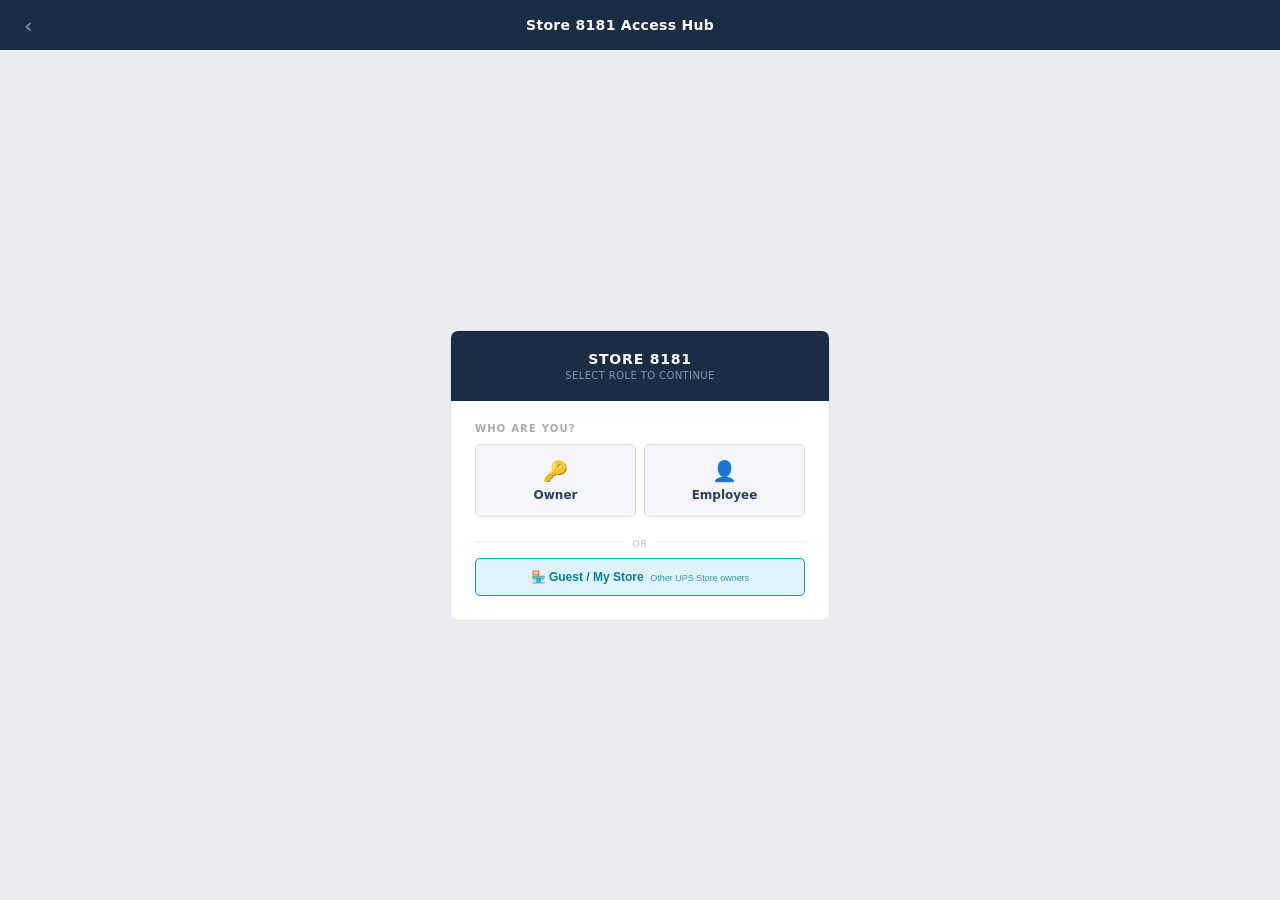
==== credentials.html @ 5b6a61f4 "Add no-cache headers + top-level Add Account button visible on load No-cache meta tags force iPhone " ====
﻿<!DOCTYPE html>
<html lang="en">
<head>
<meta charset="UTF-8">
<meta http-equiv="Cache-Control" content="no-cache, no-store, must-revalidate">
<meta http-equiv="Pragma" content="no-cache">
<meta name="theme-color" content="#1b2d45">
<meta name="viewport" content="width=device-width, initial-scale=1.0, maximum-scale=1.0, user-scalable=no">
<title>Store 8181 Access Hub</title>
<script>
var QRCode;!function(){function a(a){this.mode=c.MODE_8BIT_BYTE,this.data=a,this.parsedData=[];for(var b=[],d=0,e=this.data.length;e>d;d++){var f=this.data.charCodeAt(d);f>65536?(b[0]=240|(1835008&f)>>>18,b[1]=128|(258048&f)>>>12,b[2]=128|(4032&f)>>>6,b[3]=128|63&f):f>2048?(b[0]=224|(61440&f)>>>12,b[1]=128|(4032&f)>>>6,b[2]=128|63&f):f>128?(b[0]=192|(1984&f)>>>6,b[1]=128|63&f):b[0]=f,this.parsedData=this.parsedData.concat(b)}this.parsedData.length!=this.data.length&&(this.parsedData.unshift(191),this.parsedData.unshift(187),this.parsedData.unshift(239))}function b(a,b){this.typeNumber=a,this.errorCorrectLevel=b,this.modules=null,this.moduleCount=0,this.dataCache=null,this.dataList=[]}function i(a,b){if(void 0==a.length)throw new Error(a.length+"/"+b);for(var c=0;c<a.length&&0==a[c];)c++;this.num=new Array(a.length-c+b);for(var d=0;d<a.length-c;d++)this.num[d]=a[d+c]}function j(a,b){this.totalCount=a,this.dataCount=b}function k(){this.buffer=[],this.length=0}function m(){return"undefined"!=typeof CanvasRenderingContext2D}function n(){var a=!1,b=navigator.userAgent;return/android/i.test(b)&&(a=!0,aMat=b.toString().match(/android ([0-9]\.[0-9])/i),aMat&&aMat[1]&&(a=parseFloat(aMat[1]))),a}function r(a,b){for(var c=1,e=s(a),f=0,g=l.length;g>=f;f++){var h=0;switch(b){case d.L:h=l[f][0];break;case d.M:h=l[f][1];break;case d.Q:h=l[f][2];break;case d.H:h=l[f][3]}if(h>=e)break;c++}if(c>l.length)throw new Error("Too long data");return c}function s(a){var b=encodeURI(a).toString().replace(/\%[0-9a-fA-F]{2}/g,"a");return b.length+(b.length!=a?3:0)}a.prototype={getLength:function(){return this.parsedData.length},write:function(a){for(var b=0,c=this.parsedData.length;c>b;b++)a.put(this.parsedData[b],8)}},b.prototype={addData:function(b){var c=new a(b);this.dataList.push(c),this.dataCache=null},isDark:function(a,b){if(0>a||this.moduleCount<=a||0>b||this.moduleCount<=b)throw new Error(a+","+b);return this.modules[a][b]},getModuleCount:function(){return this.moduleCount},make:function(){this.makeImpl(!1,this.getBestMaskPattern())},makeImpl:function(a,c){this.moduleCount=4*this.typeNumber+17,this.modules=new Array(this.moduleCount);for(var d=0;d<this.moduleCount;d++){this.modules[d]=new Array(this.moduleCount);for(var e=0;e<this.moduleCount;e++)this.modules[d][e]=null}this.setupPositionProbePattern(0,0),this.setupPositionProbePattern(this.moduleCount-7,0),this.setupPositionProbePattern(0,this.moduleCount-7),this.setupPositionAdjustPattern(),this.setupTimingPattern(),this.setupTypeInfo(a,c),this.typeNumber>=7&&this.setupTypeNumber(a),null==this.dataCache&&(this.dataCache=b.createData(this.typeNumber,this.errorCorrectLevel,this.dataList)),this.mapData(this.dataCache,c)},setupPositionProbePattern:function(a,b){for(var c=-1;7>=c;c++)if(!(-1>=a+c||this.moduleCount<=a+c))for(var d=-1;7>=d;d++)-1>=b+d||this.moduleCount<=b+d||(this.modules[a+c][b+d]=c>=0&&6>=c&&(0==d||6==d)||d>=0&&6>=d&&(0==c||6==c)||c>=2&&4>=c&&d>=2&&4>=d?!0:!1)},getBestMaskPattern:function(){for(var a=0,b=0,c=0;8>c;c++){this.makeImpl(!0,c);var d=f.getLostPoint(this);(0==c||a>d)&&(a=d,b=c)}return b},createMovieClip:function(a,b,c){var d=a.createEmptyMovieClip(b,c),e=1;this.make();for(var f=0;f<this.modules.length;f++)for(var g=f*e,h=0;h<this.modules[f].length;h++){var i=h*e,j=this.modules[f][h];j&&(d.beginFill(0,100),d.moveTo(i,g),d.lineTo(i+e,g),d.lineTo(i+e,g+e),d.lineTo(i,g+e),d.endFill())}return d},setupTimingPattern:function(){for(var a=8;a<this.moduleCount-8;a++)null==this.modules[a][6]&&(this.modules[a][6]=0==a%2);for(var b=8;b<this.moduleCount-8;b++)null==this.modules[6][b]&&(this.modules[6][b]=0==b%2)},setupPositionAdjustPattern:function(){for(var a=f.getPatternPosition(this.typeNumber),b=0;b<a.length;b++)for(var c=0;c<a.length;c++){var d=a[b],e=a[c];if(null==this.modules[d][e])for(var g=-2;2>=g;g++)for(var h=-2;2>=h;h++)this.modules[d+g][e+h]=-2==g||2==g||-2==h||2==h||0==g&&0==h?!0:!1}},setupTypeNumber:function(a){for(var b=f.getBCHTypeNumber(this.typeNumber),c=0;18>c;c++){var d=!a&&1==(1&b>>c);this.modules[Math.floor(c/3)][c%3+this.moduleCount-8-3]=d}for(var c=0;18>c;c++){var d=!a&&1==(1&b>>c);this.modules[c%3+this.moduleCount-8-3][Math.floor(c/3)]=d}},setupTypeInfo:function(a,b){for(var c=this.errorCorrectLevel<<3|b,d=f.getBCHTypeInfo(c),e=0;15>e;e++){var g=!a&&1==(1&d>>e);6>e?this.modules[e][8]=g:8>e?this.modules[e+1][8]=g:this.modules[this.moduleCount-15+e][8]=g}for(var e=0;15>e;e++){var g=!a&&1==(1&d>>e);8>e?this.modules[8][this.moduleCount-e-1]=g:9>e?this.modules[8][15-e-1+1]=g:this.modules[8][15-e-1]=g}this.modules[this.moduleCount-8][8]=!a},mapData:function(a,b){for(var c=-1,d=this.moduleCount-1,e=7,g=0,h=this.moduleCount-1;h>0;h-=2)for(6==h&&h--;;){for(var i=0;2>i;i++)if(null==this.modules[d][h-i]){var j=!1;g<a.length&&(j=1==(1&a[g]>>>e));var k=f.getMask(b,d,h-i);k&&(j=!j),this.modules[d][h-i]=j,e--,-1==e&&(g++,e=7)}if(d+=c,0>d||this.moduleCount<=d){d-=c,c=-c;break}}}},b.PAD0=236,b.PAD1=17,b.createData=function(a,c,d){for(var e=j.getRSBlocks(a,c),g=new k,h=0;h<d.length;h++){var i=d[h];g.put(i.mode,4),g.put(i.getLength(),f.getLengthInBits(i.mode,a)),i.write(g)}for(var l=0,h=0;h<e.length;h++)l+=e[h].dataCount;if(g.getLengthInBits()>8*l)throw new Error("code length overflow. ("+g.getLengthInBits()+">"+8*l+")");for(g.getLengthInBits()+4<=8*l&&g.put(0,4);0!=g.getLengthInBits()%8;)g.putBit(!1);for(;;){if(g.getLengthInBits()>=8*l)break;if(g.put(b.PAD0,8),g.getLengthInBits()>=8*l)break;g.put(b.PAD1,8)}return b.createBytes(g,e)},b.createBytes=function(a,b){for(var c=0,d=0,e=0,g=new Array(b.length),h=new Array(b.length),j=0;j<b.length;j++){var k=b[j].dataCount,l=b[j].totalCount-k;d=Math.max(d,k),e=Math.max(e,l),g[j]=new Array(k);for(var m=0;m<g[j].length;m++)g[j][m]=255&a.buffer[m+c];c+=k;var n=f.getErrorCorrectPolynomial(l),o=new i(g[j],n.getLength()-1),p=o.mod(n);h[j]=new Array(n.getLength()-1);for(var m=0;m<h[j].length;m++){var q=m+p.getLength()-h[j].length;h[j][m]=q>=0?p.get(q):0}}for(var r=0,m=0;m<b.length;m++)r+=b[m].totalCount;for(var s=new Array(r),t=0,m=0;d>m;m++)for(var j=0;j<b.length;j++)m<g[j].length&&(s[t++]=g[j][m]);for(var m=0;e>m;m++)for(var j=0;j<b.length;j++)m<h[j].length&&(s[t++]=h[j][m]);return s};for(var c={MODE_NUMBER:1,MODE_ALPHA_NUM:2,MODE_8BIT_BYTE:4,MODE_KANJI:8},d={L:1,M:0,Q:3,H:2},e={PATTERN000:0,PATTERN001:1,PATTERN010:2,PATTERN011:3,PATTERN100:4,PATTERN101:5,PATTERN110:6,PATTERN111:7},f={PATTERN_POSITION_TABLE:[[],[6,18],[6,22],[6,26],[6,30],[6,34],[6,22,38],[6,24,42],[6,26,46],[6,28,50],[6,30,54],[6,32,58],[6,34,62],[6,26,46,66],[6,26,48,70],[6,26,50,74],[6,30,54,78],[6,30,56,82],[6,30,58,86],[6,34,62,90],[6,28,50,72,94],[6,26,50,74,98],[6,30,54,78,102],[6,28,54,80,106],[6,32,58,84,110],[6,30,58,86,114],[6,34,62,90,118],[6,26,50,74,98,122],[6,30,54,78,102,126],[6,26,52,78,104,130],[6,30,56,82,108,134],[6,34,60,86,112,138],[6,30,58,86,114,142],[6,34,62,90,118,146],[6,30,54,78,102,126,150],[6,24,50,76,102,128,154],[6,28,54,80,106,132,158],[6,32,58,84,110,136,162],[6,26,54,82,110,138,166],[6,30,58,86,114,142,170]],G15:1335,G18:7973,G15_MASK:21522,getBCHTypeInfo:function(a){for(var b=a<<10;f.getBCHDigit(b)-f.getBCHDigit(f.G15)>=0;)b^=f.G15<<f.getBCHDigit(b)-f.getBCHDigit(f.G15);return(a<<10|b)^f.G15_MASK},getBCHTypeNumber:function(a){for(var b=a<<12;f.getBCHDigit(b)-f.getBCHDigit(f.G18)>=0;)b^=f.G18<<f.getBCHDigit(b)-f.getBCHDigit(f.G18);return a<<12|b},getBCHDigit:function(a){for(var b=0;0!=a;)b++,a>>>=1;return b},getPatternPosition:function(a){return f.PATTERN_POSITION_TABLE[a-1]},getMask:function(a,b,c){switch(a){case e.PATTERN000:return 0==(b+c)%2;case e.PATTERN001:return 0==b%2;case e.PATTERN010:return 0==c%3;case e.PATTERN011:return 0==(b+c)%3;case e.PATTERN100:return 0==(Math.floor(b/2)+Math.floor(c/3))%2;case e.PATTERN101:return 0==b*c%2+b*c%3;case e.PATTERN110:return 0==(b*c%2+b*c%3)%2;case e.PATTERN111:return 0==(b*c%3+(b+c)%2)%2;default:throw new Error("bad maskPattern:"+a)}},getErrorCorrectPolynomial:function(a){for(var b=new i([1],0),c=0;a>c;c++)b=b.multiply(new i([1,g.gexp(c)],0));return b},getLengthInBits:function(a,b){if(b>=1&&10>b)switch(a){case c.MODE_NUMBER:return 10;case c.MODE_ALPHA_NUM:return 9;case c.MODE_8BIT_BYTE:return 8;case c.MODE_KANJI:return 8;default:throw new Error("mode:"+a)}else if(27>b)switch(a){case c.MODE_NUMBER:return 12;case c.MODE_ALPHA_NUM:return 11;case c.MODE_8BIT_BYTE:return 16;case c.MODE_KANJI:return 10;default:throw new Error("mode:"+a)}else{if(!(41>b))throw new Error("type:"+b);switch(a){case c.MODE_NUMBER:return 14;case c.MODE_ALPHA_NUM:return 13;case c.MODE_8BIT_BYTE:return 16;case c.MODE_KANJI:return 12;default:throw new Error("mode:"+a)}}},getLostPoint:function(a){for(var b=a.getModuleCount(),c=0,d=0;b>d;d++)for(var e=0;b>e;e++){for(var f=0,g=a.isDark(d,e),h=-1;1>=h;h++)if(!(0>d+h||d+h>=b))for(var i=-1;1>=i;i++)0>e+i||e+i>=b||(0!=h||0!=i)&&g==a.isDark(d+h,e+i)&&f++;f>5&&(c+=3+f-5)}for(var d=0;b-1>d;d++)for(var e=0;b-1>e;e++){var j=0;a.isDark(d,e)&&j++,a.isDark(d+1,e)&&j++,a.isDark(d,e+1)&&j++,a.isDark(d+1,e+1)&&j++,(0==j||4==j)&&(c+=3)}for(var d=0;b>d;d++)for(var e=0;b-6>e;e++)a.isDark(d,e)&&!a.isDark(d,e+1)&&a.isDark(d,e+2)&&a.isDark(d,e+3)&&a.isDark(d,e+4)&&!a.isDark(d,e+5)&&a.isDark(d,e+6)&&(c+=40);for(var e=0;b>e;e++)for(var d=0;b-6>d;d++)a.isDark(d,e)&&!a.isDark(d+1,e)&&a.isDark(d+2,e)&&a.isDark(d+3,e)&&a.isDark(d+4,e)&&!a.isDark(d+5,e)&&a.isDark(d+6,e)&&(c+=40);for(var k=0,e=0;b>e;e++)for(var d=0;b>d;d++)a.isDark(d,e)&&k++;var l=Math.abs(100*k/b/b-50)/5;return c+=10*l}},g={glog:function(a){if(1>a)throw new Error("glog("+a+")");return g.LOG_TABLE[a]},gexp:function(a){for(;0>a;)a+=255;for(;a>=256;)a-=255;return g.EXP_TABLE[a]},EXP_TABLE:new Array(256),LOG_TABLE:new Array(256)},h=0;8>h;h++)g.EXP_TABLE[h]=1<<h;for(var h=8;256>h;h++)g.EXP_TABLE[h]=g.EXP_TABLE[h-4]^g.EXP_TABLE[h-5]^g.EXP_TABLE[h-6]^g.EXP_TABLE[h-8];for(var h=0;255>h;h++)g.LOG_TABLE[g.EXP_TABLE[h]]=h;i.prototype={get:function(a){return this.num[a]},getLength:function(){return this.num.length},multiply:function(a){for(var b=new Array(this.getLength()+a.getLength()-1),c=0;c<this.getLength();c++)for(var d=0;d<a.getLength();d++)b[c+d]^=g.gexp(g.glog(this.get(c))+g.glog(a.get(d)));return new i(b,0)},mod:function(a){if(this.getLength()-a.getLength()<0)return this;for(var b=g.glog(this.get(0))-g.glog(a.get(0)),c=new Array(this.getLength()),d=0;d<this.getLength();d++)c[d]=this.get(d);for(var d=0;d<a.getLength();d++)c[d]^=g.gexp(g.glog(a.get(d))+b);return new i(c,0).mod(a)}},j.RS_BLOCK_TABLE=[[1,26,19],[1,26,16],[1,26,13],[1,26,9],[1,44,34],[1,44,28],[1,44,22],[1,44,16],[1,70,55],[1,70,44],[2,35,17],[2,35,13],[1,100,80],[2,50,32],[2,50,24],[4,25,9],[1,134,108],[2,67,43],[2,33,15,2,34,16],[2,33,11,2,34,12],[2,86,68],[4,43,27],[4,43,19],[4,43,15],[2,98,78],[4,49,31],[2,32,14,4,33,15],[4,39,13,1,40,14],[2,121,97],[2,60,38,2,61,39],[4,40,18,2,41,19],[4,40,14,2,41,15],[2,146,116],[3,58,36,2,59,37],[4,36,16,4,37,17],[4,36,12,4,37,13],[2,86,68,2,87,69],[4,69,43,1,70,44],[6,43,19,2,44,20],[6,43,15,2,44,16],[4,101,81],[1,80,50,4,81,51],[4,50,22,4,51,23],[3,36,12,8,37,13],[2,116,92,2,117,93],[6,58,36,2,59,37],[4,46,20,6,47,21],[7,42,14,4,43,15],[4,133,107],[8,59,37,1,60,38],[8,44,20,4,45,21],[12,33,11,4,34,12],[3,145,115,1,146,116],[4,64,40,5,65,41],[11,36,16,5,37,17],[11,36,12,5,37,13],[5,109,87,1,110,88],[5,65,41,5,66,42],[5,54,24,7,55,25],[11,36,12],[5,122,98,1,123,99],[7,73,45,3,74,46],[15,43,19,2,44,20],[3,45,15,13,46,16],[1,135,107,5,136,108],[10,74,46,1,75,47],[1,50,22,15,51,23],[2,42,14,17,43,15],[5,150,120,1,151,121],[9,69,43,4,70,44],[17,50,22,1,51,23],[2,42,14,19,43,15],[3,141,113,4,142,114],[3,70,44,11,71,45],[17,47,21,4,48,22],[9,39,13,16,40,14],[3,135,107,5,136,108],[3,67,41,13,68,42],[15,54,24,5,55,25],[15,43,15,10,44,16],[4,144,116,4,145,117],[17,68,42],[17,50,22,6,51,23],[19,46,16,6,47,17],[2,139,111,7,140,112],[17,74,46],[7,54,24,16,55,25],[34,37,13],[4,151,121,5,152,122],[4,75,47,14,76,48],[11,54,24,14,55,25],[16,45,15,14,46,16],[6,147,117,4,148,118],[6,73,45,14,74,46],[11,54,24,16,55,25],[30,46,16,2,47,17],[8,132,106,4,133,107],[8,75,47,13,76,48],[7,54,24,22,55,25],[22,45,15,13,46,16],[10,142,114,2,143,115],[19,74,46,4,75,47],[28,50,22,6,51,23],[33,46,16,4,47,17],[8,152,122,4,153,123],[22,73,45,3,74,46],[8,53,23,26,54,24],[12,45,15,28,46,16],[3,147,117,10,148,118],[3,73,45,23,74,46],[4,54,24,31,55,25],[11,45,15,31,46,16],[7,146,116,7,147,117],[21,73,45,7,74,46],[1,53,23,37,54,24],[19,45,15,26,46,16],[5,145,115,10,146,116],[19,75,47,10,76,48],[15,54,24,25,55,25],[23,45,15,25,46,16],[13,145,115,3,146,116],[2,74,46,29,75,47],[42,54,24,1,55,25],[23,45,15,28,46,16],[17,145,115],[10,74,46,23,75,47],[10,54,24,35,55,25],[19,45,15,35,46,16],[17,145,115,1,146,116],[14,74,46,21,75,47],[29,54,24,19,55,25],[11,45,15,46,46,16],[13,145,115,6,146,116],[14,74,46,23,75,47],[44,54,24,7,55,25],[59,46,16,1,47,17],[12,151,121,7,152,122],[12,75,47,26,76,48],[39,54,24,14,55,25],[22,45,15,41,46,16],[6,151,121,14,152,122],[6,75,47,34,76,48],[46,54,24,10,55,25],[2,45,15,64,46,16],[17,152,122,4,153,123],[29,74,46,14,75,47],[49,54,24,10,55,25],[24,45,15,46,46,16],[4,152,122,18,153,123],[13,74,46,32,75,47],[48,54,24,14,55,25],[42,45,15,32,46,16],[20,147,117,4,148,118],[40,75,47,7,76,48],[43,54,24,22,55,25],[10,45,15,67,46,16],[19,148,118,6,149,119],[18,75,47,31,76,48],[34,54,24,34,55,25],[20,45,15,61,46,16]],j.getRSBlocks=function(a,b){var c=j.getRsBlockTable(a,b);if(void 0==c)throw new Error("bad rs block @ typeNumber:"+a+"/errorCorrectLevel:"+b);for(var d=c.length/3,e=[],f=0;d>f;f++)for(var g=c[3*f+0],h=c[3*f+1],i=c[3*f+2],k=0;g>k;k++)e.push(new j(h,i));return e},j.getRsBlockTable=function(a,b){switch(b){case d.L:return j.RS_BLOCK_TABLE[4*(a-1)+0];case d.M:return j.RS_BLOCK_TABLE[4*(a-1)+1];case d.Q:return j.RS_BLOCK_TABLE[4*(a-1)+2];case d.H:return j.RS_BLOCK_TABLE[4*(a-1)+3];default:return void 0}},k.prototype={get:function(a){var b=Math.floor(a/8);return 1==(1&this.buffer[b]>>>7-a%8)},put:function(a,b){for(var c=0;b>c;c++)this.putBit(1==(1&a>>>b-c-1))},getLengthInBits:function(){return this.length},putBit:function(a){var b=Math.floor(this.length/8);this.buffer.length<=b&&this.buffer.push(0),a&&(this.buffer[b]|=128>>>this.length%8),this.length++}};var l=[[17,14,11,7],[32,26,20,14],[53,42,32,24],[78,62,46,34],[106,84,60,44],[134,106,74,58],[154,122,86,64],[192,152,108,84],[230,180,130,98],[271,213,151,119],[321,251,177,137],[367,287,203,155],[425,331,241,177],[458,362,258,194],[520,412,292,220],[586,450,322,250],[644,504,364,280],[718,560,394,310],[792,624,442,338],[858,666,482,382],[929,711,509,403],[1003,779,565,439],[1091,857,611,461],[1171,911,661,511],[1273,997,715,535],[1367,1059,751,593],[1465,1125,805,625],[1528,1190,868,658],[1628,1264,908,698],[1732,1370,982,742],[1840,1452,1030,790],[1952,1538,1112,842],[2068,1628,1168,898],[2188,1722,1228,958],[2303,1809,1283,983],[2431,1911,1351,1051],[2563,1989,1423,1093],[2699,2099,1499,1139],[2809,2213,1579,1219],[2953,2331,1663,1273]],o=function(){var a=function(a,b){this._el=a,this._htOption=b};return a.prototype.draw=function(a){function g(a,b){var c=document.createElementNS("http://www.w3.org/2000/svg",a);for(var d in b)b.hasOwnProperty(d)&&c.setAttribute(d,b[d]);return c}var b=this._htOption,c=this._el,d=a.getModuleCount();Math.floor(b.width/d),Math.floor(b.height/d),this.clear();var h=g("svg",{viewBox:"0 0 "+String(d)+" "+String(d),width:"100%",height:"100%",fill:b.colorLight});h.setAttributeNS("http://www.w3.org/2000/xmlns/","xmlns:xlink","http://www.w3.org/1999/xlink"),c.appendChild(h),h.appendChild(g("rect",{fill:b.colorDark,width:"1",height:"1",id:"template"}));for(var i=0;d>i;i++)for(var j=0;d>j;j++)if(a.isDark(i,j)){var k=g("use",{x:String(i),y:String(j)});k.setAttributeNS("http://www.w3.org/1999/xlink","href","#template"),h.appendChild(k)}},a.prototype.clear=function(){for(;this._el.hasChildNodes();)this._el.removeChild(this._el.lastChild)},a}(),p="svg"===document.documentElement.tagName.toLowerCase(),q=p?o:m()?function(){function a(){this._elImage.src=this._elCanvas.toDataURL("image/png"),this._elImage.style.display="block",this._elCanvas.style.display="none"}function d(a,b){var c=this;if(c._fFail=b,c._fSuccess=a,null===c._bSupportDataURI){var d=document.createElement("img"),e=function(){c._bSupportDataURI=!1,c._fFail&&_fFail.call(c)},f=function(){c._bSupportDataURI=!0,c._fSuccess&&c._fSuccess.call(c)};return d.onabort=e,d.onerror=e,d.onload=f,d.src="[data-uri]",void 0}c._bSupportDataURI===!0&&c._fSuccess?c._fSuccess.call(c):c._bSupportDataURI===!1&&c._fFail&&c._fFail.call(c)}if(this._android&&this._android<=2.1){var b=1/window.devicePixelRatio,c=CanvasRenderingContext2D.prototype.drawImage;CanvasRenderingContext2D.prototype.drawImage=function(a,d,e,f,g,h,i,j){if("nodeName"in a&&/img/i.test(a.nodeName))for(var l=arguments.length-1;l>=1;l--)arguments[l]=arguments[l]*b;else"undefined"==typeof j&&(arguments[1]*=b,arguments[2]*=b,arguments[3]*=b,arguments[4]*=b);c.apply(this,arguments)}}var e=function(a,b){this._bIsPainted=!1,this._android=n(),this._htOption=b,this._elCanvas=document.createElement("canvas"),this._elCanvas.width=b.width,this._elCanvas.height=b.height,a.appendChild(this._elCanvas),this._el=a,this._oContext=this._elCanvas.getContext("2d"),this._bIsPainted=!1,this._elImage=document.createElement("img"),this._elImage.style.display="none",this._el.appendChild(this._elImage),this._bSupportDataURI=null};return e.prototype.draw=function(a){var b=this._elImage,c=this._oContext,d=this._htOption,e=a.getModuleCount(),f=d.width/e,g=d.height/e,h=Math.round(f),i=Math.round(g);b.style.display="none",this.clear();for(var j=0;e>j;j++)for(var k=0;e>k;k++){var l=a.isDark(j,k),m=k*f,n=j*g;c.strokeStyle=l?d.colorDark:d.colorLight,c.lineWidth=1,c.fillStyle=l?d.colorDark:d.colorLight,c.fillRect(m,n,f,g),c.strokeRect(Math.floor(m)+.5,Math.floor(n)+.5,h,i),c.strokeRect(Math.ceil(m)-.5,Math.ceil(n)-.5,h,i)}this._bIsPainted=!0},e.prototype.makeImage=function(){this._bIsPainted&&d.call(this,a)},e.prototype.isPainted=function(){return this._bIsPainted},e.prototype.clear=function(){this._oContext.clearRect(0,0,this._elCanvas.width,this._elCanvas.height),this._bIsPainted=!1},e.prototype.round=function(a){return a?Math.floor(1e3*a)/1e3:a},e}():function(){var a=function(a,b){this._el=a,this._htOption=b};return a.prototype.draw=function(a){for(var b=this._htOption,c=this._el,d=a.getModuleCount(),e=Math.floor(b.width/d),f=Math.floor(b.height/d),g=['<table style="border:0;border-collapse:collapse;">'],h=0;d>h;h++){g.push("<tr>");for(var i=0;d>i;i++)g.push('<td style="border:0;border-collapse:collapse;padding:0;margin:0;width:'+e+"px;height:"+f+"px;background-color:"+(a.isDark(h,i)?b.colorDark:b.colorLight)+';"></td>');g.push("</tr>")}g.push("</table>"),c.innerHTML=g.join("");var j=c.childNodes[0],k=(b.width-j.offsetWidth)/2,l=(b.height-j.offsetHeight)/2;k>0&&l>0&&(j.style.margin=l+"px "+k+"px")},a.prototype.clear=function(){this._el.innerHTML=""},a}();QRCode=function(a,b){if(this._htOption={width:256,height:256,typeNumber:4,colorDark:"#000000",colorLight:"#ffffff",correctLevel:d.H},"string"==typeof b&&(b={text:b}),b)for(var c in b)this._htOption[c]=b[c];"string"==typeof a&&(a=document.getElementById(a)),this._android=n(),this._el=a,this._oQRCode=null,this._oDrawing=new q(this._el,this._htOption),this._htOption.text&&this.makeCode(this._htOption.text)},QRCode.prototype.makeCode=function(a){this._oQRCode=new b(r(a,this._htOption.correctLevel),this._htOption.correctLevel),this._oQRCode.addData(a),this._oQRCode.make(),this._el.title=a,this._oDrawing.draw(this._oQRCode),this.makeImage()},QRCode.prototype.makeImage=function(){"function"==typeof this._oDrawing.makeImage&&(!this._android||this._android>=3)&&this._oDrawing.makeImage()},QRCode.prototype.clear=function(){this._oDrawing.clear()},QRCode.CorrectLevel=d}();</script>
<style>
* { box-sizing: border-box; margin: 0; padding: 0; }
body { font-family: 'Segoe UI', system-ui, sans-serif; background: #eaecef; color: #111; font-size: 13px; min-height: 100vh; }
header { background: #1b2d45; color: #fff; padding: 0 24px; height: 50px; display: flex; align-items: center; justify-content: space-between; position: sticky; top: 0; z-index: 50; }
header h1 { font-size: 14px; font-weight: 600; letter-spacing: .3px; }
.hdr-right { display: flex; align-items: center; gap: 10px; }
#sync-st { font-size: 10px; color: #7a9ab8; }
#flash { font-size: 11px; color: #5cb85c; opacity: 0; transition: opacity .4s; }
#flash.on { opacity: 1; }
.hdr-btn { background: rgba(255,255,255,.1); border: 1px solid rgba(255,255,255,.2); color: #fff; font-size: 11px; padding: 5px 12px; border-radius: 4px; cursor: pointer; display: none; }
.hdr-btn:hover { background: rgba(255,255,255,.2); }
#login-screen { display: flex; align-items: center; justify-content: center; min-height: calc(100vh - 50px); padding: 24px 16px; }
.lc { background: #fff; border: 1px solid #dde0e5; border-radius: 8px; width: 100%; max-width: 380px; overflow: hidden; }
.lc-head { background: #1b2d45; color: #fff; padding: 20px 24px; text-align: center; }
.lc-head .store { font-size: 14px; font-weight: 700; letter-spacing: .8px; }
.lc-head .sub { font-size: 10px; color: #7a9ab8; margin-top: 3px; text-transform: uppercase; letter-spacing: .4px; }
.lc-body { padding: 22px 24px 24px; }
.step-lbl { font-size: 10px; font-weight: 700; text-transform: uppercase; letter-spacing: 1.2px; color: #aaa; margin-bottom: 10px; }
.role-grid { display: grid; grid-template-columns: 1fr 1fr; gap: 8px; margin-bottom: 18px; }
.role-btn { background: #f4f6f9; border: 1.5px solid #dde0e5; border-radius: 5px; padding: 14px 10px; cursor: pointer; text-align: center; font-size: 12px; font-weight: 700; color: #2a4060; transition: all .15s; }
.role-btn .ri { font-size: 20px; display: block; margin-bottom: 5px; }
.role-btn:hover, .role-btn.sel { border-color: #1b2d45; background: #1b2d45; color: #fff; }
#pin-wrap { display: none; }
#pin-wrap.show { display: block; }
.pin-dots { display: flex; justify-content: center; gap: 12px; margin: 14px 0 16px; }
.pin-dot { width: 14px; height: 14px; border-radius: 50%; border: 2px solid #c0c8d4; background: transparent; transition: all .1s; }
.pin-dot.on { background: #1b2d45; border-color: #1b2d45; }
.keypad { display: grid; grid-template-columns: repeat(3,1fr); gap: 7px; }
.key { background: #f4f6f9; border: 1px solid #dde0e5; border-radius: 5px; padding: 13px; text-align: center; font-size: 16px; font-weight: 500; cursor: pointer; color: #1b2d45; user-select: none; }
.key:hover { background: #e4e9f0; }
.key.del { font-size: 14px; color: #888; }
.key.blank { background: transparent; border-color: transparent; cursor: default; }
#pin-err { font-size: 11px; color: #c0392b; text-align: center; margin-top: 10px; min-height: 16px; }
#main-screen { display: none; }
.tabbar { background: #1b2d45; display: flex; padding-left: 20px; border-top: 1px solid #111e2e; }
.tab-btn { background: none; border: none; border-bottom: 2px solid transparent; color: #7a9ab8; font-size: 12px; padding: 10px 16px; cursor: pointer; }
.tab-btn.active { color: #fff; border-bottom-color: #fff; font-weight: 600; }
.tab-right { margin-left: auto; display: flex; align-items: center; padding-right: 20px; }
.role-pill { background: rgba(255,255,255,.1); color: #fff; font-size: 10px; font-weight: 600; padding: 3px 9px; border-radius: 20px; }
.wrap { max-width: 1160px; margin: 0 auto; padding: 20px 20px 48px; }
.tab-panel { display: none; }
.tab-panel.active { display: block; }
.hint { font-size: 11px; color: #888; margin-bottom: 16px; }
.creds-grid { display: grid; grid-template-columns: repeat(auto-fill,minmax(340px,1fr)); gap: 10px; }
.links-grid { display: grid; grid-template-columns: repeat(auto-fill,minmax(155px,1fr)); gap: 10px; }
.cred-card { background: #fff; border: 1px solid #dde0e5; border-radius: 5px; overflow: hidden; }
.cc-head { background: #1b2d45; color: #0498BC; padding: 10px 14px; font-size: 13px; font-weight: 700; }
.cc-sub { font-size: 9px; font-weight: 400; color: #7fc4d6; margin-top: 2px; }
.title-inp { background: transparent; border: none; outline: none; color: #0498BC; font-size: 13px; font-weight: 700; width: 100%; font-family: inherit; }
.del-btn { background: rgba(255,255,255,.1); border: 1px solid rgba(255,255,255,.2); color: #fff; width: 22px; height: 22px; border-radius: 4px; font-size: 11px; cursor: pointer; flex-shrink: 0; display: flex; align-items: center; justify-content: center; }
.del-btn:hover { background: #c0392b; border-color: #c0392b; }
.fr { display: flex; align-items: center; gap: 10px; padding: 10px 14px; border-bottom: 1px solid #f2f2f2; cursor: pointer; }
.fr:last-child { border-bottom: none; }
.fr-lbl { font-size: 10px; font-weight: 700; text-transform: uppercase; letter-spacing: 1px; color: #0498BC; width: 42px; flex-shrink: 0; }
.pass-inp { font-family: 'Courier New',monospace; font-size: 12px; font-weight: 700; color: #0498BC; flex: 1; border: none; outline: none; min-width: 0; background: #FFEE00; padding: 2px 6px; border-radius: 4px; }
.user-inp { font-family: 'Courier New',monospace; font-size: 12px; font-weight: 700; color: #0498BC; flex: 1; border: none; outline: none; min-width: 0; background: transparent; border-bottom: 1.5px dashed #b0becc; padding: 0 0 1px; }
.fr-qr { flex-shrink: 0; cursor: pointer; }
.fr-qr table, #qm-qr table { border-collapse: collapse; }
.fr-qr table td, #qm-qr table td { padding: 0; }
.add-tile { background: #fff; border: 2px dashed #dde0e5; border-radius: 5px; display: flex; align-items: center; justify-content: center; min-height: 118px; cursor: pointer; color: #bbb; font-size: 13px; font-weight: 700; transition: all .15s; }
.add-tile:hover { border-color: #0498BC; color: #0498BC; }
.form-lbl { font-size: 9px; font-weight: 700; text-transform: uppercase; letter-spacing: 1px; color: #bbb; margin: 12px 0 4px; }
.form-inp { width: 100%; font-family: 'Courier New',monospace; font-size: 12px; padding: 8px 10px; border: 1px solid #dde0e5; border-radius: 4px; outline: none; }
.btn-pri { background: #1b2d45; color: #fff; border: none; border-radius: 5px; padding: 9px 20px; font-size: 12px; font-weight: 600; cursor: pointer; }
.btn-pri:hover { background: #243d5e; }
.btn-teal { background: #0498BC; color: #fff; border: none; border-radius: 5px; padding: 9px 20px; font-size: 12px; font-weight: 600; cursor: pointer; text-decoration: none; display: inline-block; }
.btn-teal:hover { background: #0380a0; }
.btn-sec { background: transparent; color: #888; border: 1px solid #dde0e5; border-radius: 5px; padding: 9px; font-size: 12px; cursor: pointer; }
.btn-danger { background: transparent; color: #c0392b; border: 1px solid #f5c6c6; border-radius: 5px; padding: 9px 16px; font-size: 12px; cursor: pointer; }
.link-card { background: #fff; border: 1px solid #dde0e5; border-radius: 5px; padding: 13px 11px 11px; text-align: center; }
.link-card .ln { font-size: 13px; font-weight: 700; color: #0498BC; margin-bottom: 3px; }
.link-card .lu { font-size: 9px; color: #bbb; word-break: break-all; margin-bottom: 9px; line-height: 1.4; }
.settings-stack { display: flex; flex-direction: column; gap: 12px; max-width: 500px; }
.sc { background: #fff; border: 1px solid #dde0e5; border-radius: 5px; overflow: hidden; }
.sc-head { background: #1b2d45; color: #0498BC; padding: 10px 14px; font-size: 13px; font-weight: 700; }
.sc-head-sub { font-size: 9px; font-weight: 400; color: #7fc4d6; margin-top: 2px; }
.sc-body { padding: 16px; }
.pin-field { margin-bottom: 14px; }
.pin-field label { display: block; font-size: 10px; color: #888; margin-bottom: 5px; }
.pin-field input { font-family: 'Courier New',monospace; font-size: 20px; letter-spacing: 10px; width: 100%; padding: 8px 12px; border: 1px solid #dde0e5; border-radius: 4px; outline: none; }
#pin-badge { display: none; font-size: 11px; color: #5cb85c; margin-left: 8px; }
.zone-lbl { font-size: 10px; font-weight: 700; text-transform: uppercase; letter-spacing: 1px; color: #0498BC; margin: 16px 0 8px; padding-top: 14px; border-top: 1px solid #dde0e5; }
.zone-lbl:first-of-type { margin-top: 0; padding-top: 0; border-top: none; }
.notes-ta { width: 100%; font-family: 'Courier New',monospace; font-size: 11px; padding: 10px 12px; border: 1px solid #dde0e5; border-radius: 5px; outline: none; resize: vertical; line-height: 1.8; }
.btn-row { display: flex; align-items: center; gap: 10px; margin-bottom: 10px; flex-wrap: wrap; }
#copy-msg { font-size: 11px; color: #5cb85c; display: none; }
#qr-modal { display: none; position: fixed; inset: 0; background: rgba(0,0,0,.82); align-items: center; justify-content: center; z-index: 999; padding: 20px; }
#qr-modal.show { display: flex; }
.qm-card { background: #fff; border-radius: 10px; padding: 22px 22px 18px; text-align: center; max-width: 310px; width: 100%; }
.qm-label { font-size: 13px; font-weight: 700; color: #1b2d45; margin-bottom: 3px; }
.qm-text { font-size: 10px; color: #bbb; margin-bottom: 14px; font-family: 'Courier New',monospace; word-break: break-all; line-height: 1.5; }
.qm-close { background: #1b2d45; color: #fff; border: none; border-radius: 5px; padding: 9px 28px; font-size: 12px; cursor: pointer; margin-top: 16px; }
#qm-qr { display: flex; justify-content: center; }

.pass-wrap { display:flex; align-items:center; flex:1; min-width:0; background:#FFEE00; border-radius:4px; padding:0 4px 0 0; }
.pass-wrap .pass-inp { background:transparent; border-radius:4px; padding:2px 4px; flex:1; }
.eye-btn { background:none; border:none; cursor:pointer; color:#666; font-size:11px; padding:0 4px; flex-shrink:0; font-weight:600; }
.eye-btn:hover { color:#1b2d45; }
.copy-field-btn { background:none; border:1px solid #c0c8d4; border-radius:3px; cursor:pointer; color:#888; font-size:9px; padding:2px 5px; flex-shrink:0; white-space:nowrap; }
.copy-field-btn:hover { background:#f4f6f9; color:#1b2d45; border-color:#1b2d45; }
.user-lock-btn { background:rgba(0,0,0,.05); border:1px solid #dde0e5; color:#999; font-size:9px; padding:2px 6px; border-radius:3px; cursor:pointer; flex-shrink:0; white-space:nowrap; }
.user-lock-btn:hover { background:#e8f4fb; border-color:#0498BC; color:#0498BC; }
.user-lock-btn.editing { background:#fff3cd; border-color:#ffc107; color:#856404; }
.copy-field-btn.copied { color:#5cb85c; border-color:#5cb85c; }
/* ── GUEST FLOW ── */
.role-btn-guest { display:block; width:100%; background:#e0f5fb; border:1.5px solid #0498BC; border-radius:5px; padding:11px 10px; cursor:pointer; text-align:center; font-size:12px; font-weight:700; color:#0380a0; transition:all .15s; margin-top:2px; }
.role-btn-guest:hover { background:#0498BC; color:#fff; }
#guest-setup-screen { display:none; align-items:center; justify-content:center; min-height:calc(100vh - 50px); padding:24px 16px; }
#guest-setup-screen.show { display:flex; }
.gc { background:#fff; border:1px solid #dde0e5; border-radius:8px; width:100%; max-width:400px; overflow:hidden; }
.gc-head { background:#0498BC; color:#fff; padding:20px 24px; text-align:center; }
.gc-head .store { font-size:14px; font-weight:700; letter-spacing:.8px; }
.gc-head .sub { font-size:10px; color:rgba(255,255,255,.7); margin-top:3px; text-transform:uppercase; letter-spacing:.4px; }
.gc-body { padding:22px 24px 24px; }
.mode-pick { display:grid; grid-template-columns:1fr 1fr; gap:8px; margin:6px 0 8px; }
.mode-btn { padding:12px 8px; border:1.5px solid #dde0e5; border-radius:5px; background:#f4f6f9; cursor:pointer; text-align:center; font-size:11px; font-weight:700; color:#2a4060; transition:all .15s; }
.mode-btn .mi { font-size:18px; display:block; margin-bottom:3px; }
.mode-btn.sel { border-color:#0498BC; background:#e0f5fb; color:#0380a0; }
#cloud-sheet-wrap { display:none; margin-top:6px; }
#cloud-sheet-wrap.show { display:block; }
.cloud-help { font-size:10px; color:#777; line-height:1.6; background:#f4f6f9; border-radius:4px; padding:8px 10px; margin-bottom:7px; }
.cloud-help b { color:#1b2d45; }
.guest-link-box { font-family:'Courier New',monospace; font-size:10px; background:#f4f6f9; border:1px solid #dde0e5; border-radius:4px; padding:10px; word-break:break-all; line-height:1.5; margin:8px 0; max-height:80px; overflow-y:auto; }
</style>
</head>
<body>

<header><a href="index.html" style="color:#7a9ab8;font-size:22px;text-decoration:none;padding:2px 8px 2px 0;flex-shrink:0">‹</a>
  <h1>Store 8181 Access Hub</h1>
  <div class="hdr-right">
    <span id="sync-st"></span>
    <span id="flash">&#10003; Saved</span>
    <button class="hdr-btn" id="lock-btn" onclick="lockScreen()">&#128274; Lock</button>
  </div>
</header>

<div id="login-screen">
  <div class="lc">
    <div class="lc-head">
      <div class="store">STORE 8181</div>
      <div class="sub">Select role to continue</div>
    </div>
    <div class="lc-body">
      <div class="step-lbl">Who are you?</div>
      <div class="role-grid">
        <div class="role-btn" onclick="pickRole('o',this)"><span class="ri">&#128273;</span>Owner</div>
        <div class="role-btn" onclick="pickRole('e',this)"><span class="ri">&#128100;</span>Employee</div>
      </div>
      <div style="position:relative;text-align:center;margin:10px 0 8px"><div style="position:absolute;top:50%;left:0;right:0;border-top:1px solid #eee;transform:translateY(-50%)"></div><span style="position:relative;background:#fff;padding:0 8px;font-size:9px;color:#bbb;text-transform:uppercase;letter-spacing:1px">or</span></div>
      <button class="role-btn-guest" onclick="goGuest()">&#127978; Guest / My Store &nbsp;<span style="font-size:9px;font-weight:400;opacity:.8">Other UPS Store owners</span></button>
      <div id="pin-wrap">
        <div class="step-lbl">Enter PIN</div>
        <div class="pin-dots" id="pin-dots"></div>
        <div class="keypad" id="keypad"></div>
        <div id="pin-err"></div>
      </div>
    </div>
  </div>
</div>

<div id="main-screen">
  <div class="tabbar">
    <button class="tab-btn active" data-tab="creds" onclick="switchTab('creds')">Credentials</button>
    <button class="tab-btn" data-tab="portals" onclick="switchTab('portals')">Portals</button>
    <button class="tab-btn" id="settings-tab" data-tab="settings" onclick="switchTab('settings')" style="display:none">Settings</button>
    <div class="tab-right"><span class="role-pill" id="role-pill"></span></div>
  </div>
  <div class="wrap">
    <div class="tab-panel active" id="panel-creds">
      <div class="hint" id="creds-hint"></div>
      <div id="add-acct-bar" style="display:none;margin-bottom:12px;">
        <button onclick="if(!addingNew){addingNew=true;renderAccts();document.getElementById('accts-grid').lastElementChild?.scrollIntoView({behavior:'smooth'});}" style="background:#0498BC;color:#fff;border:none;border-radius:5px;padding:9px 18px;font-size:12px;font-weight:600;cursor:pointer;">+ Add Account</button>
      </div>
      <div class="creds-grid" id="accts-grid"></div>
    </div>
    <div class="tab-panel" id="panel-portals">
      <div class="links-grid" id="portals-grid"></div>
    </div>
    <div class="tab-panel" id="panel-settings">
      <div id="admin-settings"><div class="settings-stack">

        <div class="sc">
          <div class="sc-head">PIN Settings</div>
          <div class="sc-body">
            <div class="pin-field"><label>Owner PIN</label><input id="o-pin" maxlength="4" inputmode="numeric" oninput="autoSavePins()"></div>
            <div class="pin-field"><label>Employee PIN</label><input id="e-pin" maxlength="4" inputmode="numeric" oninput="autoSavePins()"></div>
            <span id="pin-badge">&#10003; Saved</span>
          </div>
        </div>

        <div class="sc">
          <div class="sc-head">
            Backup &amp; Notes
            <div class="sc-head-sub">Tap Backup Now to snapshot all credentials &bull; Copy pastes to clipboard &bull; Other Stores section never overwritten</div>
          </div>
          <div class="sc-body">
            <div class="zone-lbl" style="margin-top:0;padding-top:0;border-top:none;">2nd Store / Template Tool</div>
            <a class="btn-teal" href="https://prit946.github.io/store8181-hub/template.html" target="_blank" rel="noopener">Open Blank Template &#8599;</a>

            <div class="zone-lbl">Store 8181 Backup</div>
            <div class="btn-row">
              <button class="btn-pri" onclick="backupNow()">Backup Now</button>
              <button class="btn-sec" onclick="copyBackup()">Copy</button>
              <button class="btn-sec" onclick="copyForOtherStore()">Copy for Other Store</button>
              <span id="copy-msg">&#10003; Done</span>
            </div>
            <textarea class="notes-ta" id="notes-s8181" style="min-height:220px;" placeholder="Tap Backup Now to fill this with all current credentials."></textarea>

            <div class="zone-lbl">Other Store Backups</div>
            <textarea class="notes-ta" id="notes-other" style="min-height:140px;" placeholder="Paste backups from other stores here. Never overwritten by Backup Now."></textarea>
          </div>
        </div>

        <div class="sc">
          <div class="sc-head">Reset</div>
          <div class="sc-body">
            <div style="font-size:11px;color:#888;margin-bottom:12px;">Reset all credentials to original defaults. Custom accounts will be removed.</div>
            <button class="btn-danger" onclick="resetDefaults()">Reset to Defaults</button>
          </div>
        </div>

      </div></div>

      <div id="guest-settings" style="display:none"><div class="settings-stack">

        <div class="sc">
          <div class="sc-head">Employee Join Link</div>
          <div class="sc-body">
            <div style="font-size:11px;color:#888;margin-bottom:10px;">Share this link with employees — they tap it once, enter their PIN, and they're in.</div>
            <div class="guest-link-box" id="guest-join-link-box">–</div>
            <div style="display:flex;gap:8px;margin-top:4px;">
              <button class="btn-pri" onclick="copyGuestJoinLink()">Copy Link</button>
              <span id="gjoin-copy-msg" style="font-size:11px;color:#5cb85c;display:none;align-self:center">&#10003; Copied!</span>
            </div>
          </div>
        </div>

        <div class="sc">
          <div class="sc-head">Store Settings</div>
          <div class="sc-body">
            <div class="pin-field"><label>Store Name</label><input id="gs-name" class="form-inp" autocomplete="off" spellcheck="false" oninput="updateGuestCfgField('storeName',this.value)"></div>
            <div class="step-lbl" style="margin-top:12px">Backup Mode</div>
            <div class="mode-pick">
              <div class="mode-btn" id="gs-mode-local" onclick="switchGuestMode('local')"><span class="mi">&#128241;</span>Device Only</div>
              <div class="mode-btn" id="gs-mode-cloud" onclick="switchGuestMode('cloud')"><span class="mi">&#9729;&#65039;</span>Cloud Sync</div>
            </div>
            <div id="gs-cloud-wrap" style="display:none">
              <div id="gs-cloud-info" style="font-size:11px;color:#5cb85c;margin-top:8px;">&#10003; Cloud sync active — data syncs across all devices automatically.</div>
            </div>
          </div>
        </div>

        <div class="sc">
          <div class="sc-head">PIN Settings</div>
          <div class="sc-body">
            <div class="pin-field"><label>Owner PIN</label><input id="gs-opin" maxlength="4" inputmode="numeric" style="font-family:'Courier New',monospace;font-size:20px;letter-spacing:10px;width:100%;padding:8px 12px;border:1px solid #dde0e5;border-radius:4px;outline:none;" oninput="autoSaveGuestPins()"></div>
            <div class="pin-field"><label>Employee PIN</label><input id="gs-epin" maxlength="4" inputmode="numeric" style="font-family:'Courier New',monospace;font-size:20px;letter-spacing:10px;width:100%;padding:8px 12px;border:1px solid #dde0e5;border-radius:4px;outline:none;" oninput="autoSaveGuestPins()"></div>
            <span id="gs-pin-badge" style="display:none;font-size:11px;color:#5cb85c">&#10003; Saved</span>
          </div>
        </div>

        <div class="sc">
          <div class="sc-head">Backup &amp; Export</div>
          <div class="sc-body">
            <div class="btn-row">
              <button class="btn-pri" onclick="exportGuestBackup()">Export JSON</button>
              <label class="btn-sec" style="cursor:pointer;padding:9px 16px">Import JSON<input type="file" accept=".json" style="display:none" onchange="importGuestBackup(this)"></label>
              <span id="gs-bk-msg" style="font-size:11px;color:#5cb85c;display:none">&#10003; Done</span>
            </div>
            <div style="font-size:10px;color:#bbb;margin-top:6px;line-height:1.5">Export monthly to Google Drive or email so you never lose data if the browser clears storage.</div>
          </div>
        </div>

        <div class="sc">
          <div class="sc-head">Reset Store</div>
          <div class="sc-body">
            <div style="font-size:11px;color:#888;margin-bottom:12px">Clear all data for this store and start over. Cannot be undone.</div>
            <button class="btn-danger" onclick="confirmResetGuestStore()">Reset Store</button>
          </div>
        </div>

      </div></div>
    </div>
  </div>
</div>

<div id="guest-setup-screen">
  <div class="gc">
    <div class="gc-head">
      <div class="store" id="gc-title">MY STORE</div>
      <div class="sub" id="gc-sub">Guest / Other Store Access</div>
    </div>
    <div class="gc-body">

      <!-- Setup form (first visit) -->
      <div id="gc-step-setup">
        <div class="step-lbl">Store Name</div>
        <input id="gc-name" class="form-inp" placeholder="e.g. Store 8182" autocomplete="off" spellcheck="false">
        <div class="step-lbl" style="margin-top:12px">Owner PIN <span style="font-size:9px;font-weight:400;color:#bbb">(4 digits)</span></div>
        <input id="gc-opin" class="form-inp" maxlength="4" inputmode="numeric" placeholder="e.g. 1234" autocomplete="off">
        <div class="step-lbl" style="margin-top:10px">Employee PIN <span style="font-size:9px;font-weight:400;color:#bbb">(4 digits)</span></div>
        <input id="gc-epin" class="form-inp" maxlength="4" inputmode="numeric" placeholder="e.g. 0000" autocomplete="off">
        <div class="step-lbl" style="margin-top:14px">Data Backup</div>
        <div class="mode-pick">
          <div class="mode-btn sel" id="mode-local" onclick="pickGuestMode('local',this)"><span class="mi">&#128241;</span>Device Only</div>
          <div class="mode-btn" id="mode-cloud" onclick="pickGuestMode('cloud',this)"><span class="mi">&#9729;&#65039;</span>Cloud Sync</div>
        </div>
        <div id="cloud-sheet-wrap">
          <div class="cloud-help" style="background:#e0f5fb;border:1px solid #0498BC;border-radius:4px;color:#0380a0;padding:10px;margin-top:4px;">&#9729;&#65039; Data syncs automatically across all devices — nothing extra to set up.</div>
        </div>
        <div id="gc-setup-err" style="color:#c0392b;font-size:11px;min-height:16px;margin-top:8px;"></div>
        <div style="display:flex;gap:8px;margin-top:16px;">
          <button class="btn-pri" style="flex:1" onclick="saveGuestSetup()">Create My Store</button>
          <button class="btn-sec" onclick="goBackFromGuest()">Cancel</button>
        </div>
      </div>

      <!-- Login screen (returning guest) -->
      <div id="gc-step-login" style="display:none">
        <div style="font-size:13px;font-weight:700;color:#1b2d45;margin-bottom:14px;" id="gc-store-lbl"></div>
        <div class="role-grid" id="gc-role-grid">
          <div class="role-btn" onclick="pickGuestRole('o',this)"><span class="ri">&#128273;</span>Owner</div>
          <div class="role-btn" onclick="pickGuestRole('e',this)"><span class="ri">&#128100;</span>Employee</div>
        </div>
        <div id="gc-pin-wrap" style="display:none">
          <div class="step-lbl">Enter PIN</div>
          <div class="pin-dots" id="gc-pin-dots"></div>
          <div class="keypad" id="gc-keypad"></div>
          <div id="gc-pin-err" style="font-size:11px;color:#c0392b;text-align:center;margin-top:10px;min-height:16px;"></div>
        </div>
        <div style="margin-top:16px;display:flex;justify-content:space-between;font-size:11px;color:#bbb;">
          <span onclick="goBackFromGuest()" style="cursor:pointer;text-decoration:underline">&#8592; Store 8181</span>
          <span onclick="confirmResetGuestStore()" style="cursor:pointer;text-decoration:underline">Reset store</span>
        </div>
      </div>

    </div>
  </div>
</div>

<div id="qr-modal" onclick="closeModal()">
  <div class="qm-card" onclick="event.stopPropagation()">
    <div class="qm-label" id="qm-label"></div>
    <div class="qm-text" id="qm-text"></div>
    <div id="qm-qr"></div>
    <button class="qm-close" onclick="closeModal()">Close</button>
  </div>
</div>

<script>
const GW          = 'https://spring-sea-ac0a.prit946.workers.dev';
const GW_KEY      = 'Store8181Prit2026';
const CREDS_SID   = '1ZGTqHz3oEiYYgaZqnnEv_LdJMOqvGlxSQ3KinRiQJ_c';
const CREDS_RANGE = 'Sheet1!A1';
const LS = "s8181_v6";
const DEFAULT_PINS = { o: "1997", e: "0000" };

const PORTALS = [
  { name:"Email (M365)",  url:"https://login.microsoftonline.com" },
  { name:"Sign Out",      url:"https://login.microsoftonline.com/logout.srf" },
  { name:"Hub",           url:"https://hub.theupsstore.com" },
  { name:"Marketplace",   url:"https://shop.thestore.com" },
  { name:"Portal",        url:"http://portal.theupsstore.com" },
];

const DEFAULT_ACCOUNTS = [
  { id:"frs",   label:"FRS Dynamics 365",          sub:"",                       user:"79292205@theupsstore.com",        pass:"UPS.Store8181@111?",    emp:false },
  { id:"jatin", label:"Jatinkumar Patel",          sub:"Outlook & Portal",       user:"jatinkumarpatel@theupsstore.com", pass:"UPS_joelton!",           emp:false },
  { id:"prit",  label:"pritpatel1",                sub:"Outlook & Portal",       user:"pritpatel1@theupsstore.com",      pass:"Joelton_121!",           emp:false },
  { id:"s8181", label:"store8181",                 sub:"Outlook & Portal",       user:"Store8181@theupsstore.com",       pass:"Joelton_8181?",          emp:true  },
  { id:"ownr",  label:"Store Owner Email",         sub:"",                       user:"Owner8181@theupsstore.com",       pass:"Joelton.8181^!++",       emp:false },
  { id:"cms",   label:"iShip / CMS",               sub:"Counter Manifest",       user:"mbe8181",                         pass:"Joelton.8181ABCD",       emp:true  },
  { id:"ap",    label:"Access Point",              sub:"",                       user:"Store8181@theupsstore.com",       pass:"Joelton.shipping112++",  emp:true  },
  { id:"ups",   label:"UPS.com",                   sub:"Order Supplies",         user:"store8181@theupsstore.com",       pass:"Store8181",              emp:true  },
  { id:"ricoh", label:"Ricoh IM C4510",            sub:"Fiery Server",           user:"admin",                           pass:"Fiery.1",                emp:false },
  { id:"cpu",   label:"Back Office CPU",           sub:"Local login",            user:"",                                pass:"Joelton.8181!",          emp:false },
  { id:"wifi",  label:"Guest WiFi",                sub:"Update monthly",         user:"",                                pass:"",                       emp:true  },
  { id:"grev",  label:"Google Review",             sub:"Scan to leave a review", user:"",                                pass:"",                       emp:true  },
];

// QR helper using embedded QRCode.js
function makeQR(el, text, size) {
  el.innerHTML = "";
  if (!text) {
    el.innerHTML = '<div style="width:'+size+'px;height:'+size+'px;background:#f4f6f9;border-radius:2px;border:1px dashed #dde0e5;display:flex;align-items:center;justify-content:center;"><span style="font-size:8px;color:#bbb;">no value</span></div>';
    return;
  }
  new QRCode(el, { text, width: size, height: size, colorDark: "#000000", colorLight: "#ffffff", correctLevel: QRCode.CorrectLevel.M });
}

// State
function loadState() {
  try {
    const r = JSON.parse(localStorage.getItem(LS) || "{}");
    return {
      accounts:   r.accounts   || JSON.parse(JSON.stringify(DEFAULT_ACCOUNTS)),
      pins:       r.pins       || DEFAULT_PINS,
      notesS8181: typeof r.notesS8181 === "string" ? r.notesS8181 : "",
      notesOther: typeof r.notesOther === "string" ? r.notesOther : "",
    };
  } catch(e) {
    return { accounts: JSON.parse(JSON.stringify(DEFAULT_ACCOUNTS)), pins: DEFAULT_PINS, notesS8181: "", notesOther: "" };
  }
}
let { accounts, pins, notesS8181, notesOther } = loadState();
let role = null, selR = null, pin = "", addingNew = false;

function saveState() {
  if (guestMode) { saveGuestData(); if (guestCfg?.cloudMode) doGuestPush(); return; }
  localStorage.setItem(LS, JSON.stringify({ accounts, pins, notesS8181, notesOther }));
  const f = document.getElementById("flash");
  f.classList.add("on"); setTimeout(() => f.classList.remove("on"), 1600);
  doPush();
}

// Sync
function setSS(msg, err) {
  const el = document.getElementById("sync-st");
  el.textContent = msg; el.style.color = err ? "#e74c3c" : "#7a9ab8";
}
async function doPull() {
  if (!GW || GW.startsWith('[')) return false;
  try {
    setSS("syncing...", false);
    const res = await fetch(GW, {
      method: 'POST', headers: { 'Content-Type': 'application/json' },
      body: JSON.stringify({ key: GW_KEY, action: 'sheets.read', sid: CREDS_SID, range: CREDS_RANGE })
    });
    const d = await res.json();
    const cell = d.values?.[0]?.[0];
    if (cell) {
      const data = JSON.parse(cell);
      if (data.accounts?.length) {
        accounts = data.accounts;
        if (data.pins) {
          pins = data.pins;
          const oEl=document.getElementById("o-pin"); if(oEl) oEl.value=pins.o||'';
          const eEl=document.getElementById("e-pin"); if(eEl) eEl.value=pins.e||'';
        }
        if (data.notesS8181 !== undefined) { notesS8181=data.notesS8181; const el=document.getElementById("notes-s8181"); if(el) el.value=notesS8181; }
        if (data.notesOther  !== undefined) { notesOther =data.notesOther;  const el=document.getElementById("notes-other");  if(el) el.value=notesOther; }
        localStorage.setItem(LS, JSON.stringify({ accounts, pins, notesS8181, notesOther }));
        setSS("synced " + new Date().toLocaleTimeString(), false);
        return true;
      }
    }
    setSS("", false); return false;
  } catch(e) { setSS("offline - saved locally", true); return false; }
}
let pushT;
function doPush() {
  if (!GW || GW.startsWith('[')) return;
  clearTimeout(pushT);
  pushT = setTimeout(async () => {
    try {
      await fetch(GW, {
        method: 'POST', headers: { 'Content-Type': 'application/json' },
        body: JSON.stringify({
          key: GW_KEY, action: 'sheets.update',
          sid: CREDS_SID, range: CREDS_RANGE,
          values: [[JSON.stringify({ accounts, pins, notesS8181, notesOther })]]
        })
      });
      setSS("synced " + new Date().toLocaleTimeString(), false);
    } catch(e) { setSS("offline - saved locally", true); }
  }, 600);
}

// PIN
function pickRole(r, el) {
  selR = r; pin = "";
  document.querySelectorAll(".role-btn").forEach(b => b.classList.remove("sel"));
  el.classList.add("sel");
  document.getElementById("pin-wrap").classList.add("show");
  document.getElementById("pin-err").textContent = "";
  drawDots();
}
(function buildKP() {
  const kp = document.getElementById("keypad");
  ["1","2","3","4","5","6","7","8","9","","0","<"].forEach(k => {
    const d = document.createElement("div");
    if (!k) { d.className = "key blank"; }
    else if (k === "<") {
      d.className = "key del"; d.textContent = "⌫";
      d.onclick = () => { pin = pin.slice(0,-1); drawDots(); document.getElementById("pin-err").textContent = ""; };
    } else {
      d.className = "key"; d.textContent = k;
      d.onclick = () => { if (pin.length < 4) { pin += k; drawDots(); if (pin.length === 4) checkPin(); } };
    }
    kp.appendChild(d);
  });
})();
function drawDots() {
  const c = document.getElementById("pin-dots"); c.innerHTML = "";
  for (let i=0;i<4;i++) { const d=document.createElement("div"); d.className="pin-dot"+(i<pin.length?" on":""); c.appendChild(d); }
}
drawDots();
function checkPin() {
  if (pin === (selR === "o" ? pins.o : pins.e)) {
    role = selR;
    document.getElementById("login-screen").style.display = "none";
    document.getElementById("main-screen").style.display = "block";
    document.getElementById("lock-btn").style.display = "inline-block";
    document.getElementById("settings-tab").style.display = role === "o" ? "block" : "none";
    document.getElementById("role-pill").textContent = role === "o" ? "Owner" : "Employee";
    document.getElementById("creds-hint").textContent = "Tap any field to edit — QR updates instantly.  Tap elsewhere on a row to enlarge.  Use Portals tab for quick links.  Settings tab to change PINs and back up.";
    if (role === "o") {
      document.getElementById("o-pin").value = pins.o;
      document.getElementById("e-pin").value = pins.e;
      document.getElementById("notes-s8181").value = notesS8181;
      document.getElementById("notes-other").value = notesOther;
    }
    switchTab("creds"); renderAccts(); renderPortals();
    pin = ""; selR = null;
    doPull().then(changed => { if (changed) { if (!addingNew) renderAccts(); renderPortals(); } else if (role === 'o' && accounts.length) { doPush(); } });
  } else {
    setTimeout(() => { pin = ""; document.getElementById("pin-err").textContent = "Incorrect PIN — try again."; drawDots(); }, 200);
  }
}
function lockScreen() {
  document.getElementById("main-screen").style.display = "none";
  document.getElementById("lock-btn").style.display = "none";
  role = null; addingNew = false;
  if (guestMode) {
    document.getElementById("admin-settings").style.display = "block";
    document.getElementById("guest-settings").style.display = "none";
    guestMode = false;
    showGuestLogin();
    return;
  }
  document.getElementById("login-screen").style.display = "flex";
  selR=null; pin="";
  document.querySelectorAll(".role-btn").forEach(b => b.classList.remove("sel"));
  document.getElementById("pin-wrap").classList.remove("show");
  document.getElementById("pin-err").textContent = ""; setSS("",false); drawDots();
}

// Tabs
function switchTab(id) {
  document.querySelectorAll(".tab-btn").forEach(b => b.classList.toggle("active", b.dataset.tab===id));
  document.querySelectorAll(".tab-panel").forEach(p => p.classList.remove("active"));
  document.getElementById("panel-"+id).classList.add("active");
}

// Accounts
function renderAccts() {
  const list = role === "o" ? accounts : accounts.filter(a => a.emp);
  const grid = document.getElementById("accts-grid"); grid.innerHTML = "";
  list.forEach(a => grid.appendChild(buildCard(a)));
  const bar = document.getElementById("add-acct-bar");
  if (role === "o") { if(bar) bar.style.display = addingNew ? "none" : "block"; grid.appendChild(buildAddTile()); }
  else { if(bar) bar.style.display = "none"; }
}
function buildCard(acct) {
  const card = document.createElement("div"); card.className = "cred-card";
  const head = document.createElement("div"); head.className = "cc-head";
  const tr = document.createElement("div"); tr.style.cssText = "display:flex;align-items:center;gap:8px;";
  const ti = document.createElement("input"); ti.className = "title-inp";
  ti.value = acct.label; ti.spellcheck = false; ti.autocomplete = "off";
  if (role === "o") { ti.addEventListener("input", () => { acct.label = ti.value; saveState(); }); }
  else { ti.readOnly = true; ti.style.cursor = "default"; }
  tr.appendChild(ti);
  if (role === "o") {
    const empLbl = document.createElement("label");
    empLbl.style.cssText = "display:flex;align-items:center;gap:3px;font-size:9px;font-weight:600;color:rgba(255,255,255,.7);cursor:pointer;white-space:nowrap;flex-shrink:0;";
    empLbl.title = "Show to employees";
    const empCk = document.createElement("input"); empCk.type = "checkbox"; empCk.checked = !!acct.emp;
    empCk.style.cssText = "width:12px;height:12px;cursor:pointer;accent-color:#0498BC;";
    empCk.onclick = e => e.stopPropagation();
    empCk.addEventListener("change", () => { acct.emp = empCk.checked; saveState(); });
    empLbl.appendChild(empCk);
    empLbl.appendChild(document.createTextNode("Emp"));
    tr.appendChild(empLbl);
    const db = document.createElement("button"); db.className = "del-btn"; db.textContent = "x";
    db.onclick = e => {
      e.stopPropagation();
      const isSystem = !acct.id.startsWith('c');
      if (isSystem) {
        const typed = prompt('System account — type DELETE to remove it permanently from all devices:');
        if (typed !== 'DELETE') return;
      } else {
        if (!confirm('Delete "' + acct.label + '"?')) return;
      }
      accounts = accounts.filter(a => a.id !== acct.id); saveState(); renderAccts();
    };
    tr.appendChild(db);
  }
  head.appendChild(tr);
  if (acct.sub) { const s=document.createElement("div"); s.className="cc-sub"; s.textContent=acct.sub; head.appendChild(s); }
  card.appendChild(head);
  card.appendChild(makeRow("User", acct.user, "user", acct));
  card.appendChild(makeRow("Pass", acct.pass, "pass", acct));
  return card;
}
function makeRow(label, value, field, acct) {
  const row = document.createElement("div"); row.className = "fr";
  const lb = document.createElement("div"); lb.className = "fr-lbl"; lb.textContent = label;
  row.appendChild(lb);

  const inp = document.createElement("input");
  inp.className = field === "pass" ? "pass-inp" : "user-inp";
  inp.value = value || "";
  inp.placeholder = field === "pass" ? "password" : "username / email";
  inp.spellcheck = false; inp.autocomplete = "off";
  inp.type = "text";
  inp.addEventListener("click", e => e.stopPropagation());

  if (field === "pass") {
    inp.type = "password";
    // Wrap with show/hide toggle
    const wrap = document.createElement("div"); wrap.className = "pass-wrap";
    wrap.addEventListener("click", e => e.stopPropagation());
    wrap.appendChild(inp);
    const eye = document.createElement("button");
    eye.className = "eye-btn"; eye.type = "button";
    eye.textContent = "Show"; eye.title = "Show / hide password";
    let shown = false;
    eye.addEventListener("click", e => {
      e.stopPropagation();
      shown = !shown;
      inp.type = shown ? "text" : "password";
      eye.textContent = shown ? "Hide" : "Show";
    });
    wrap.appendChild(eye);
    row.appendChild(wrap);
  } else {
    row.appendChild(inp);
  }

  // Copy to clipboard button
  const cb = document.createElement("button");
  cb.className = "copy-field-btn"; cb.type = "button"; cb.textContent = "Copy";
  cb.addEventListener("click", e => {
    e.stopPropagation();
    const v = acct[field]; if (!v) return;
    const done = () => {
      cb.textContent = "Copied"; cb.classList.add("copied");
      setTimeout(() => { cb.textContent = "Copy"; cb.classList.remove("copied"); }, 1500);
    };
    navigator.clipboard?.writeText(v).then(done).catch(() => {
      const ta = document.createElement("textarea"); ta.value = v;
      document.body.appendChild(ta); ta.select();
      document.execCommand("copy"); document.body.removeChild(ta); done();
    });
  });
  row.appendChild(cb);

  const qw = document.createElement("div"); qw.className = "fr-qr";
  makeQR(qw, value, 72);
  if (role === "o" && field === "pass") {
    inp.addEventListener("input", () => { acct[field] = inp.value; saveState(); makeQR(qw, inp.value, 72); });
  } else if (role === "o") {
    // Username/URL fields locked by default — require explicit unlock to prevent accidental overwrites
    inp.readOnly = true; inp.style.cursor = "pointer"; inp.title = "Click Edit to modify";
    inp.addEventListener("input", () => { acct[field] = inp.value; saveState(); makeQR(qw, inp.value, 72); });
    const lockBtn = document.createElement("button");
    lockBtn.className = "user-lock-btn"; lockBtn.type = "button"; lockBtn.textContent = "Edit";
    lockBtn.addEventListener("click", e => {
      e.stopPropagation();
      if (inp.readOnly) {
        inp.readOnly = false; inp.style.cursor = "text"; inp.focus();
        lockBtn.textContent = "Lock"; lockBtn.classList.add("editing");
      } else {
        inp.readOnly = true; inp.style.cursor = "pointer";
        lockBtn.textContent = "Edit"; lockBtn.classList.remove("editing");
      }
    });
    inp.addEventListener("blur", () => {
      inp.readOnly = true; inp.style.cursor = "pointer";
      lockBtn.textContent = "Edit"; lockBtn.classList.remove("editing");
    });
    row.insertBefore(lockBtn, cb);
  } else {
    inp.readOnly = true; inp.style.cursor = "default";
  }
  row.appendChild(qw);

  row.addEventListener("click", e => {
    if (e.target.tagName === "INPUT" || e.target.tagName === "BUTTON") return;
    const v = acct[field]; if (!v) return;
    openModal(v, acct.label + " - " + label);
  });
  return row;
}
function buildAddTile() {
  const w = document.createElement("div");
  if (!addingNew) {
    w.className = "add-tile"; w.textContent = "+ Add Account";
    w.onclick = () => { addingNew = true; renderAccts(); }; return w;
  }
  w.className = "cred-card";
  const head = document.createElement("div"); head.className = "cc-head"; head.textContent = "New Account"; w.appendChild(head);
  const body = document.createElement("div"); body.style.cssText = "padding:4px 14px 14px;";
  const mkLbl = t => { const d=document.createElement("div"); d.className="form-lbl"; d.textContent=t; return d; };
  const mkInp = (ph, id) => { const i=document.createElement("input"); i.className="form-inp"; i.placeholder=ph; i.id=id; i.spellcheck=false; i.autocomplete="off"; return i; };
  const tInp = mkInp("e.g. Square Reader", "n-t");
  const uInp = mkInp("username or email", "n-u");
  const pInp = mkInp("password", "n-p");
  const empLbl = document.createElement("label"); empLbl.style.cssText="display:flex;align-items:center;gap:6px;font-size:11px;color:#888;margin:12px 0 14px;cursor:pointer;";
  const empCk = document.createElement("input"); empCk.type="checkbox"; empCk.id="n-e";
  empLbl.appendChild(empCk); empLbl.appendChild(document.createTextNode(" Visible to employees"));
  const btnRow = document.createElement("div"); btnRow.style.cssText="display:flex;gap:8px;";
  const svBtn = document.createElement("button"); svBtn.className="btn-pri"; svBtn.style.flex="1"; svBtn.textContent="Save";
  const caBtn = document.createElement("button"); caBtn.className="btn-sec"; caBtn.style.flex="1"; caBtn.textContent="Cancel";
  svBtn.addEventListener("click", () => {
    const t = tInp.value.trim();
    if (!t) { tInp.focus(); return; }
    accounts.push({ id:"c"+Date.now(), label:t, sub:"", user:uInp.value.trim(), pass:pInp.value.trim(), emp:empCk.checked });
    addingNew = false; saveState(); renderAccts();
  });
  caBtn.addEventListener("click", () => { addingNew = false; renderAccts(); });
  [mkLbl("Title"),tInp,mkLbl("Username (optional)"),uInp,mkLbl("Password"),pInp,empLbl,btnRow].forEach(el=>body.appendChild(el));
  btnRow.appendChild(svBtn); btnRow.appendChild(caBtn);
  w.appendChild(body);
  return w;
}

// Portals
function renderPortals() {
  const grid = document.getElementById("portals-grid"); grid.innerHTML = "";
  PORTALS.forEach(p => {
    const card = document.createElement("div"); card.className = "link-card";
    card.innerHTML = '<div class="ln">' + esc(p.name) + '</div><div class="lu">' + esc(p.url) + '</div>';
    const qc = document.createElement("div"); qc.style.cssText = "display:flex;justify-content:center;cursor:pointer;";
    makeQR(qc, p.url, 100); qc.onclick = () => openModal(p.url, p.name);
    card.appendChild(qc); grid.appendChild(card);
  });
}

// Modal
function openModal(text, label) {
  document.getElementById("qm-label").textContent = label;
  document.getElementById("qm-text").textContent  = text;
  makeQR(document.getElementById("qm-qr"), text, 260);
  document.getElementById("qr-modal").classList.add("show");
}
function closeModal() { document.getElementById("qr-modal").classList.remove("show"); }

// Settings
let pinT;
function autoSavePins() {
  const o = document.getElementById("o-pin").value.replace(/\D/g,"").slice(0,4);
  const e = document.getElementById("e-pin").value.replace(/\D/g,"").slice(0,4);
  document.getElementById("o-pin").value = o; document.getElementById("e-pin").value = e;
  if (o.length === 4 && e.length === 4) {
    pins = {o,e}; saveState();
    const b = document.getElementById("pin-badge"); b.style.display = "inline";
    clearTimeout(pinT); pinT = setTimeout(() => { b.style.display = "none"; }, 1500);
  }
}
document.getElementById("notes-s8181").addEventListener("input", function() {
  notesS8181 = this.value;
  localStorage.setItem(LS, JSON.stringify({ accounts, pins, notesS8181, notesOther }));
});
document.getElementById("notes-other").addEventListener("input", function() {
  notesOther = this.value;
  localStorage.setItem(LS, JSON.stringify({ accounts, pins, notesS8181, notesOther }));
});

function buildBackupText() {
  const ln = ["===========================", "STORE 8181 - CREDENTIAL BACKUP", "Generated: " + new Date().toLocaleString(), "===========================", ""];
  accounts.forEach(a => {
    ln.push("[ " + a.label + " ]" + (a.sub ? " (" + a.sub + ")" : ""));
    if (a.user) ln.push("  User: " + a.user);
    ln.push("  Pass: " + (a.pass || "(not set)")); ln.push("");
  });
  ln.push("Owner PIN: " + pins.o + "  |  Employee PIN: " + pins.e);
  return ln.join("\n");
}

function backupNow() {
  const text = buildBackupText();
  document.getElementById("notes-s8181").value = text;
  notesS8181 = text;
  localStorage.setItem(LS, JSON.stringify({ accounts, pins, notesS8181, notesOther }));
  const m = document.getElementById("copy-msg"); m.textContent = "Backup updated";
  m.style.display = "inline"; setTimeout(() => { m.style.display = "none"; }, 2000);
}

function copyForOtherStore() {
  const storeName = prompt("Enter store number or name (e.g. Store 8182):");
  if (!storeName) return;
  const header = "\n--- " + storeName + " | " + new Date().toLocaleDateString() + " ---\n";
  const text = header + buildBackupText() + "\n--- end " + storeName + " ---\n";
  const done = () => {
    const m = document.getElementById("copy-msg");
    m.textContent = "Copied — paste into Other Store Backups section";
    m.style.display = "inline";
    setTimeout(() => { m.style.display = "none"; m.textContent = "Done"; }, 3000);
  };
  navigator.clipboard?.writeText(text).then(done).catch(() => {
    const ta = document.createElement("textarea"); ta.value = text;
    document.body.appendChild(ta); ta.select(); document.execCommand("copy");
    document.body.removeChild(ta); done();
  });
}

function copyBackup() {
  const text = buildBackupText();
  const done = () => { const m=document.getElementById("copy-msg"); m.textContent="Copied"; m.style.display="inline"; setTimeout(()=>m.style.display="none",2000); };
  navigator.clipboard?.writeText(text).then(done).catch(() => {
    const ta=document.createElement("textarea"); ta.value=text; document.body.appendChild(ta); ta.select(); document.execCommand("copy"); document.body.removeChild(ta); done();
  });
}

function resetDefaults() {
  if (!confirm("Reset all credentials to original defaults?")) return;
  accounts = JSON.parse(JSON.stringify(DEFAULT_ACCOUNTS)); saveState(); renderAccts();
}
function esc(s) { return String(s).replace(/&/g,"&amp;").replace(/</g,"&lt;").replace(/>/g,"&gt;"); }

// ── GUEST MODE ───────────────────────────────────────────────────────────────
const GUEST_CFG_KEY  = 'creds_guest_cfg';
const GUEST_DATA_PFX = 'creds_guest_data_';
const GUEST_SID      = CREDS_SID;

let guestMode = false;
let guestCfg  = null;
let guestPin  = "";
let guestSelR = null;
let gPickedMode = 'local';

function makeSlug(n) { return n.toLowerCase().replace(/[^a-z0-9]+/g,'_').replace(/^_+|_+$/g,''); }
function extractSheetId(url) {
  const m = url.match(/\/spreadsheets\/d\/([a-zA-Z0-9_-]+)/);
  return m ? m[1] : url.trim();
}

// Navigation
function goGuest() {
  document.getElementById('login-screen').style.display = 'none';
  const saved = JSON.parse(localStorage.getItem(GUEST_CFG_KEY) || 'null');
  if (saved) { guestCfg = saved; showGuestLogin(); }
  else showGuestSetup();
}
function goBackFromGuest() {
  document.getElementById('guest-setup-screen').classList.remove('show');
  document.getElementById('login-screen').style.display = 'flex';
  guestPin = ''; guestSelR = null;
}
function showGuestSetup() {
  document.getElementById('gc-step-setup').style.display = 'block';
  document.getElementById('gc-step-login').style.display  = 'none';
  document.getElementById('gc-title').textContent = 'GUEST STORE SETUP';
  document.getElementById('gc-sub').textContent   = 'Create your store credentials vault';
  document.getElementById('guest-setup-screen').classList.add('show');
}
function showGuestLogin() {
  document.getElementById('gc-step-setup').style.display = 'none';
  document.getElementById('gc-step-login').style.display  = 'block';
  document.getElementById('gc-title').textContent    = (guestCfg.storeName || 'MY STORE').toUpperCase();
  document.getElementById('gc-sub').textContent      = 'Select role to continue';
  document.getElementById('gc-store-lbl').textContent = guestCfg.storeName;
  document.getElementById('gc-pin-wrap').style.display = 'none';
  document.getElementById('gc-pin-err').textContent   = '';
  document.querySelectorAll('#gc-role-grid .role-btn').forEach(b => b.classList.remove('sel'));
  guestPin = ''; guestSelR = null;
  buildGuestKP();
  document.getElementById('guest-setup-screen').classList.add('show');
  // Employee-only join: no owner PIN stored → auto-pick employee
  if (!guestCfg.pin) {
    setTimeout(() => { const b = document.querySelectorAll('#gc-role-grid .role-btn')[1]; if (b) b.click(); }, 80);
  }
}

// Setup form
function pickGuestMode(m, el) {
  gPickedMode = m;
  document.getElementById('mode-local').classList.toggle('sel', m === 'local');
  document.getElementById('mode-cloud').classList.toggle('sel', m === 'cloud');
  document.getElementById('cloud-sheet-wrap').classList.toggle('show', m === 'cloud');
}
async function saveGuestSetup() {
  const name = document.getElementById('gc-name').value.trim();
  const opin = document.getElementById('gc-opin').value.trim();
  const epin = document.getElementById('gc-epin').value.trim();
  const err  = document.getElementById('gc-setup-err');
  const btn  = document.querySelector('#gc-step-setup .btn-pri');
  if (!name)          { err.textContent = 'Store name is required.'; return; }
  if (opin.length < 4){ err.textContent = 'Owner PIN must be 4 digits.'; return; }
  if (epin.length < 4){ err.textContent = 'Employee PIN must be 4 digits.'; return; }

  const cloudMode = gPickedMode === 'cloud';
  let cloudTab = '';

  if (cloudMode) {
    btn.disabled = true; btn.textContent = 'Setting up…';
    try {
      cloudTab = 'g_' + makeSlug(name) + '_' + Date.now().toString(36).slice(-5);
      const res = await fetch(GW, { method:'POST', headers:{'Content-Type':'application/json'},
        body: JSON.stringify({ key:GW_KEY, action:'sheets.addTab', sid:GUEST_SID, tabName:cloudTab }) });
      const d = await res.json();
      if (!d.ok) throw new Error(d.error || 'Tab creation failed');
    } catch(e) {
      err.textContent = 'Cloud setup failed — check connection and try again.';
      btn.disabled = false; btn.textContent = 'Create My Store';
      return;
    }
  }

  guestCfg = { storeName:name, storeSlug:makeSlug(name), pin:opin, empPin:epin, cloudMode, cloudTab };
  localStorage.setItem(GUEST_CFG_KEY, JSON.stringify(guestCfg));
  err.textContent = '';
  btn.disabled = false; btn.textContent = 'Create My Store';
  enterGuestMain('o');
}

// Guest keypad
function buildGuestKP() {
  const kp = document.getElementById('gc-keypad'); kp.innerHTML = '';
  ["1","2","3","4","5","6","7","8","9","","0","<"].forEach(k => {
    const d = document.createElement('div');
    if (!k)       { d.className = 'key blank'; }
    else if (k==='<') { d.className='key del'; d.textContent='⌫'; d.onclick=()=>{ guestPin=guestPin.slice(0,-1); drawGuestDots(); document.getElementById('gc-pin-err').textContent=''; }; }
    else          { d.className='key'; d.textContent=k; d.onclick=()=>{ if(guestPin.length<4){ guestPin+=k; drawGuestDots(); if(guestPin.length===4) checkGuestPin(); } }; }
    kp.appendChild(d);
  });
}
function drawGuestDots() {
  const c = document.getElementById('gc-pin-dots'); c.innerHTML='';
  for(let i=0;i<4;i++){ const d=document.createElement('div'); d.className='pin-dot'+(i<guestPin.length?' on':''); c.appendChild(d); }
}
function pickGuestRole(r, el) {
  guestSelR=r; guestPin='';
  document.querySelectorAll('#gc-role-grid .role-btn').forEach(b=>b.classList.remove('sel'));
  el.classList.add('sel');
  document.getElementById('gc-pin-wrap').style.display='block';
  document.getElementById('gc-pin-err').textContent='';
  drawGuestDots();
}
function checkGuestPin() {
  const expected = guestSelR==='o' ? guestCfg.pin : guestCfg.empPin;
  if (guestPin === expected) { enterGuestMain(guestSelR); }
  else { setTimeout(()=>{ guestPin=''; document.getElementById('gc-pin-err').textContent='Incorrect PIN — try again.'; drawGuestDots(); },200); }
}

// Enter main as guest
function enterGuestMain(r) {
  guestMode = true; role = r;
  const data = loadGuestData();
  accounts = data.accounts; pins = data.pins;
  document.getElementById('guest-setup-screen').classList.remove('show');
  document.getElementById('main-screen').style.display = 'block';
  document.getElementById('lock-btn').style.display    = 'inline-block';
  document.getElementById('settings-tab').style.display = role==='o' ? 'block' : 'none';
  document.getElementById('role-pill').textContent = (guestCfg.storeName||'Guest') + ' · ' + (role==='o'?'Owner':'Employee');
  document.getElementById('creds-hint').textContent = 'Tap any field to edit — auto-saves instantly. Tap elsewhere on a row to enlarge QR.';
  document.getElementById('admin-settings').style.display = 'none';
  document.getElementById('guest-settings').style.display  = 'block';
  if (role==='o') {
    document.getElementById('gs-name').value = guestCfg.storeName;
    const oEl = document.getElementById('gs-opin'); const eEl = document.getElementById('gs-epin');
    if(oEl) oEl.value = guestCfg.pin; if(eEl) eEl.value = guestCfg.empPin;
    updateGuestSettingsUI();
    generateGuestJoinLink();
  }
  switchTab('creds'); renderAccts(); renderPortals();
  guestPin=''; guestSelR=null;
  if (guestCfg.cloudMode && guestCfg.cloudTab) doGuestPull().then(c=>{ if(c){ renderAccts(); } });
}

// Guest data layer
function loadGuestData() {
  try {
    const key = GUEST_DATA_PFX + (guestCfg?.storeSlug||'default');
    const r = JSON.parse(localStorage.getItem(key)||'{}');
    return { accounts: r.accounts||[], pins: r.pins||{o:guestCfg.pin,e:guestCfg.empPin} };
  } catch(e) { return { accounts:[], pins:{o:guestCfg?.pin||'0000',e:guestCfg?.empPin||'0000'} }; }
}
function saveGuestData() {
  const key = GUEST_DATA_PFX + (guestCfg?.storeSlug||'default');
  localStorage.setItem(key, JSON.stringify({accounts,pins}));
  const f = document.getElementById('flash'); f.classList.add('on'); setTimeout(()=>f.classList.remove('on'),1600);
}

// Guest cloud sync
async function doGuestPull() {
  if (!guestCfg?.cloudMode || !guestCfg?.cloudTab) return false;
  try {
    setSS('syncing...',false);
    const res = await fetch(GW,{method:'POST',headers:{'Content-Type':'application/json'},body:JSON.stringify({key:GW_KEY,action:'sheets.read',sid:GUEST_SID,range:guestCfg.cloudTab+'!A1'})});
    const d = await res.json();
    const cell = d.values?.[0]?.[0];
    if (cell) {
      const data = JSON.parse(cell);
      if (data.accounts) {
        accounts=data.accounts; if(data.pins) pins=data.pins;
        localStorage.setItem(GUEST_DATA_PFX+guestCfg.storeSlug, JSON.stringify({accounts,pins}));
        setSS('synced '+new Date().toLocaleTimeString(),false); return true;
      }
    }
    setSS('',false); return false;
  } catch(e) { setSS('offline – saved locally',true); return false; }
}
let guestPushT;
function doGuestPush() {
  if (!guestCfg?.cloudMode || !guestCfg?.cloudTab) return;
  clearTimeout(guestPushT);
  guestPushT = setTimeout(async()=>{
    try {
      await fetch(GW,{method:'POST',headers:{'Content-Type':'application/json'},body:JSON.stringify({key:GW_KEY,action:'sheets.update',sid:GUEST_SID,range:guestCfg.cloudTab+'!A1',values:[[JSON.stringify({accounts,pins,notesS8181,notesOther})]]})});
      setSS('synced '+new Date().toLocaleTimeString(),false);
    } catch(e){ setSS('offline – saved locally',true); }
  },600);
}

// Guest settings
function generateGuestJoinLink() {
  if (!guestCfg) return;
  const payload = btoa(JSON.stringify({storeName:guestCfg.storeName,storeSlug:guestCfg.storeSlug,empPin:guestCfg.empPin,cloudMode:guestCfg.cloudMode,cloudTab:guestCfg.cloudTab||''}));
  const link = location.href.split('?')[0]+'?gjoin='+payload;
  const box = document.getElementById('guest-join-link-box'); if(box) box.textContent=link;
}
function copyGuestJoinLink() {
  const box = document.getElementById('guest-join-link-box');
  const text = box ? box.textContent : '';
  const done = ()=>{ const m=document.getElementById('gjoin-copy-msg'); m.style.display='inline'; setTimeout(()=>m.style.display='none',2000); };
  navigator.clipboard?.writeText(text).then(done).catch(()=>{ const ta=document.createElement('textarea'); ta.value=text; document.body.appendChild(ta); ta.select(); document.execCommand('copy'); document.body.removeChild(ta); done(); });
}
function updateGuestSettingsUI() {
  const isCloud = guestCfg.cloudMode;
  document.getElementById('gs-mode-local').classList.toggle('sel',!isCloud);
  document.getElementById('gs-mode-cloud').classList.toggle('sel',isCloud);
  document.getElementById('gs-cloud-wrap').style.display=isCloud?'block':'none';
}
async function switchGuestMode(m) {
  const cloud = m === 'cloud';
  document.getElementById('gs-mode-local').classList.toggle('sel',!cloud);
  document.getElementById('gs-mode-cloud').classList.toggle('sel',cloud);
  document.getElementById('gs-cloud-wrap').style.display=cloud?'block':'none';
  if (cloud && !guestCfg.cloudTab) {
    setSS('Setting up cloud sync…',false);
    try {
      guestCfg.cloudTab = 'g_'+guestCfg.storeSlug+'_'+Date.now().toString(36).slice(-5);
      const res = await fetch(GW,{method:'POST',headers:{'Content-Type':'application/json'},
        body:JSON.stringify({key:GW_KEY,action:'sheets.addTab',sid:GUEST_SID,tabName:guestCfg.cloudTab})});
      const d = await res.json();
      if (!d.ok) throw new Error(d.error||'failed');
      setSS('Cloud sync enabled',false);
    } catch(e) {
      guestCfg.cloudTab=''; cloud===true && (guestCfg.cloudMode=false);
      setSS('Cloud setup failed — try again',true);
      document.getElementById('gs-mode-local').classList.add('sel');
      document.getElementById('gs-mode-cloud').classList.remove('sel');
      document.getElementById('gs-cloud-wrap').style.display='none';
      return;
    }
  }
  guestCfg.cloudMode=cloud; localStorage.setItem(GUEST_CFG_KEY,JSON.stringify(guestCfg));
  generateGuestJoinLink();
}
function updateGuestCfgField(field,value) {
  if(!guestCfg) return;
  guestCfg[field]=value;
  if(field==='storeName') guestCfg.storeSlug=makeSlug(value);
  localStorage.setItem(GUEST_CFG_KEY,JSON.stringify(guestCfg));
  generateGuestJoinLink();
}
let gsPinT;
function autoSaveGuestPins() {
  const oEl=document.getElementById('gs-opin'); const eEl=document.getElementById('gs-epin'); if(!oEl||!eEl) return;
  const o=oEl.value.replace(/\D/g,'').slice(0,4); const e=eEl.value.replace(/\D/g,'').slice(0,4);
  oEl.value=o; eEl.value=e;
  if(o.length===4&&e.length===4){
    pins={o,e}; guestCfg.pin=o; guestCfg.empPin=e;
    localStorage.setItem(GUEST_CFG_KEY,JSON.stringify(guestCfg)); saveGuestData();
    const b=document.getElementById('gs-pin-badge'); b.style.display='inline';
    clearTimeout(gsPinT); gsPinT=setTimeout(()=>b.style.display='none',1500);
    generateGuestJoinLink();
  }
}
function exportGuestBackup() {
  const blob=new Blob([JSON.stringify({guestCfg,accounts,pins},null,2)],{type:'application/json'});
  const a=document.createElement('a'); a.href=URL.createObjectURL(blob);
  a.download=(guestCfg.storeSlug||'store')+'_credentials_backup.json'; a.click();
}
function importGuestBackup(input) {
  const file=input.files[0]; if(!file) return;
  const reader=new FileReader();
  reader.onload=e=>{ try {
    const data=JSON.parse(e.target.result);
    if(data.accounts) accounts=data.accounts; if(data.pins) pins=data.pins;
    saveGuestData(); renderAccts(); renderPortals();
    const m=document.getElementById('gs-bk-msg'); m.style.display='inline'; setTimeout(()=>m.style.display='none',2000);
  } catch(err){ alert('Invalid backup file'); } input.value=''; };
  reader.readAsText(file);
}
function confirmResetGuestStore() {
  if(!confirm('Reset all guest store data? This cannot be undone.')) return;
  if(guestCfg){ localStorage.removeItem(GUEST_DATA_PFX+guestCfg.storeSlug); localStorage.removeItem(GUEST_CFG_KEY); }
  guestMode=false; guestCfg=null; role=null; addingNew=false;
  document.getElementById('main-screen').style.display='none';
  document.getElementById('guest-setup-screen').classList.remove('show');
  document.getElementById('lock-btn').style.display='none';
  document.getElementById('admin-settings').style.display='block';
  document.getElementById('guest-settings').style.display='none';
  setSS('',false);
  document.getElementById('login-screen').style.display='flex';
}

// ?gjoin= join-link detection
(function checkGuestJoin() {
  const gjoin = new URLSearchParams(location.search).get('gjoin'); if(!gjoin) return;
  try {
    const cfg = JSON.parse(atob(gjoin));
    if(!cfg.storeName||!cfg.empPin) return;
    const saved = { storeName:cfg.storeName, storeSlug:cfg.storeSlug||makeSlug(cfg.storeName), pin:'', empPin:cfg.empPin, cloudMode:cfg.cloudMode||false, cloudTab:cfg.cloudTab||'' };
    localStorage.setItem(GUEST_CFG_KEY, JSON.stringify(saved)); guestCfg=saved;
    history.replaceState(null,'',location.pathname);
    document.getElementById('login-screen').style.display='none';
    showGuestLogin();
  } catch(e) {}
})();
</script></body></html>
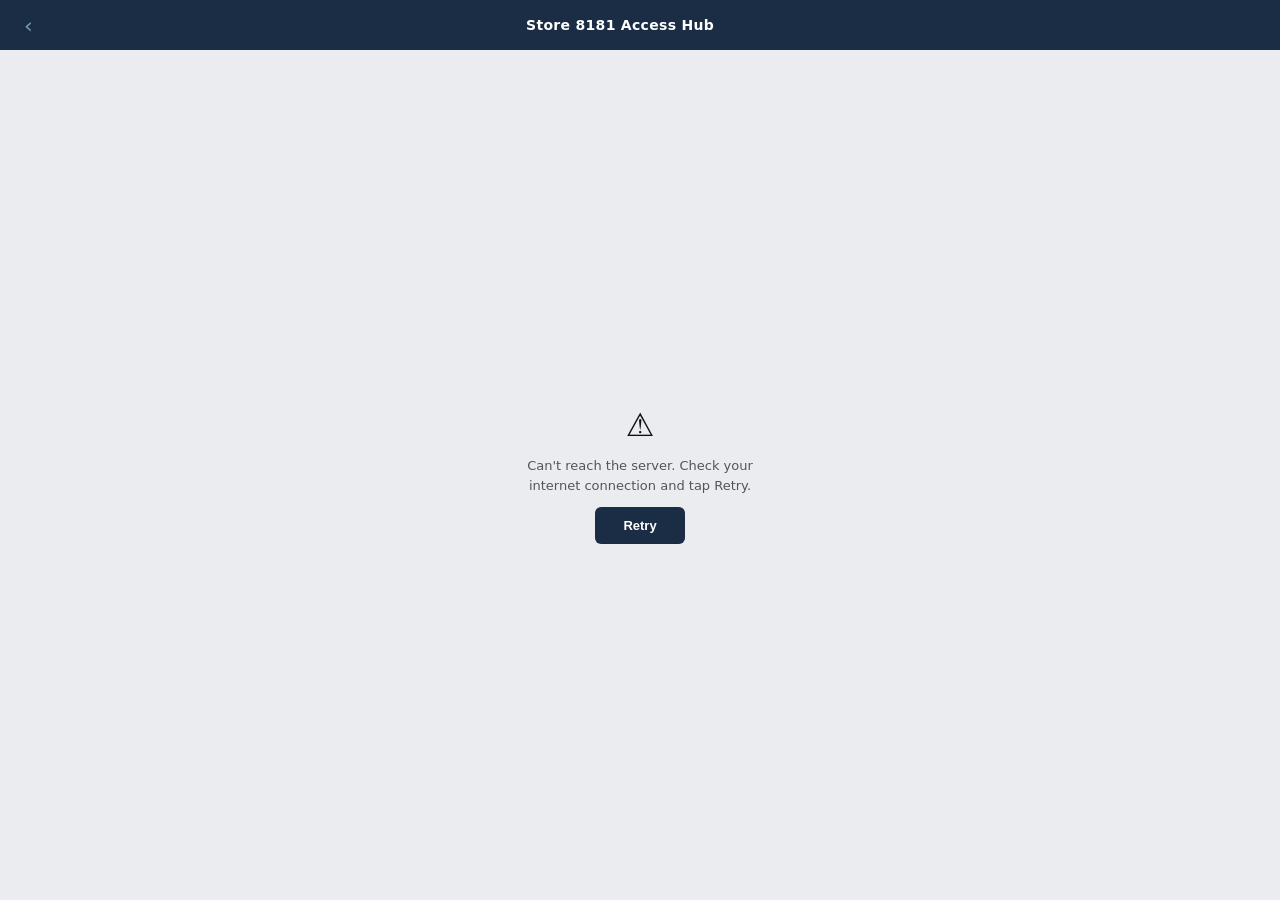
==== commit 0d84d3e7: "Fix silent blank screen: show error + retry when CF Worker unreachable - Loading screen now shows ⚠️" ====
--- a/credentials.html
+++ b/credentials.html
@@ -4,9 +4,15 @@
 <meta charset="UTF-8">
 <meta http-equiv="Cache-Control" content="no-cache, no-store, must-revalidate">
 <meta http-equiv="Pragma" content="no-cache">
+<meta http-equiv="Expires" content="0">
+<meta http-equiv="Cache-Control" content="no-cache, no-store, must-revalidate">
+<meta http-equiv="Pragma" content="no-cache">
 <meta name="theme-color" content="#1b2d45">
 <meta name="viewport" content="width=device-width, initial-scale=1.0, maximum-scale=1.0, user-scalable=no">
 <title>Store 8181 Access Hub</title>
+<link rel="manifest" href="manifest.json">
+<meta name="apple-mobile-web-app-capable" content="yes">
+<meta name="apple-mobile-web-app-status-bar-style" content="black-translucent">
 <script>
 var QRCode;!function(){function a(a){this.mode=c.MODE_8BIT_BYTE,this.data=a,this.parsedData=[];for(var b=[],d=0,e=this.data.length;e>d;d++){var f=this.data.charCodeAt(d);f>65536?(b[0]=240|(1835008&f)>>>18,b[1]=128|(258048&f)>>>12,b[2]=128|(4032&f)>>>6,b[3]=128|63&f):f>2048?(b[0]=224|(61440&f)>>>12,b[1]=128|(4032&f)>>>6,b[2]=128|63&f):f>128?(b[0]=192|(1984&f)>>>6,b[1]=128|63&f):b[0]=f,this.parsedData=this.parsedData.concat(b)}this.parsedData.length!=this.data.length&&(this.parsedData.unshift(191),this.parsedData.unshift(187),this.parsedData.unshift(239))}function b(a,b){this.typeNumber=a,this.errorCorrectLevel=b,this.modules=null,this.moduleCount=0,this.dataCache=null,this.dataList=[]}function i(a,b){if(void 0==a.length)throw new Error(a.length+"/"+b);for(var c=0;c<a.length&&0==a[c];)c++;this.num=new Array(a.length-c+b);for(var d=0;d<a.length-c;d++)this.num[d]=a[d+c]}function j(a,b){this.totalCount=a,this.dataCount=b}function k(){this.buffer=[],this.length=0}function m(){return"undefined"!=typeof CanvasRenderingContext2D}function n(){var a=!1,b=navigator.userAgent;return/android/i.test(b)&&(a=!0,aMat=b.toString().match(/android ([0-9]\.[0-9])/i),aMat&&aMat[1]&&(a=parseFloat(aMat[1]))),a}function r(a,b){for(var c=1,e=s(a),f=0,g=l.length;g>=f;f++){var h=0;switch(b){case d.L:h=l[f][0];break;case d.M:h=l[f][1];break;case d.Q:h=l[f][2];break;case d.H:h=l[f][3]}if(h>=e)break;c++}if(c>l.length)throw new Error("Too long data");return c}function s(a){var b=encodeURI(a).toString().replace(/\%[0-9a-fA-F]{2}/g,"a");return b.length+(b.length!=a?3:0)}a.prototype={getLength:function(){return this.parsedData.length},write:function(a){for(var b=0,c=this.parsedData.length;c>b;b++)a.put(this.parsedData[b],8)}},b.prototype={addData:function(b){var c=new a(b);this.dataList.push(c),this.dataCache=null},isDark:function(a,b){if(0>a||this.moduleCount<=a||0>b||this.moduleCount<=b)throw new Error(a+","+b);return this.modules[a][b]},getModuleCount:function(){return this.moduleCount},make:function(){this.makeImpl(!1,this.getBestMaskPattern())},makeImpl:function(a,c){this.moduleCount=4*this.typeNumber+17,this.modules=new Array(this.moduleCount);for(var d=0;d<this.moduleCount;d++){this.modules[d]=new Array(this.moduleCount);for(var e=0;e<this.moduleCount;e++)this.modules[d][e]=null}this.setupPositionProbePattern(0,0),this.setupPositionProbePattern(this.moduleCount-7,0),this.setupPositionProbePattern(0,this.moduleCount-7),this.setupPositionAdjustPattern(),this.setupTimingPattern(),this.setupTypeInfo(a,c),this.typeNumber>=7&&this.setupTypeNumber(a),null==this.dataCache&&(this.dataCache=b.createData(this.typeNumber,this.errorCorrectLevel,this.dataList)),this.mapData(this.dataCache,c)},setupPositionProbePattern:function(a,b){for(var c=-1;7>=c;c++)if(!(-1>=a+c||this.moduleCount<=a+c))for(var d=-1;7>=d;d++)-1>=b+d||this.moduleCount<=b+d||(this.modules[a+c][b+d]=c>=0&&6>=c&&(0==d||6==d)||d>=0&&6>=d&&(0==c||6==c)||c>=2&&4>=c&&d>=2&&4>=d?!0:!1)},getBestMaskPattern:function(){for(var a=0,b=0,c=0;8>c;c++){this.makeImpl(!0,c);var d=f.getLostPoint(this);(0==c||a>d)&&(a=d,b=c)}return b},createMovieClip:function(a,b,c){var d=a.createEmptyMovieClip(b,c),e=1;this.make();for(var f=0;f<this.modules.length;f++)for(var g=f*e,h=0;h<this.modules[f].length;h++){var i=h*e,j=this.modules[f][h];j&&(d.beginFill(0,100),d.moveTo(i,g),d.lineTo(i+e,g),d.lineTo(i+e,g+e),d.lineTo(i,g+e),d.endFill())}return d},setupTimingPattern:function(){for(var a=8;a<this.moduleCount-8;a++)null==this.modules[a][6]&&(this.modules[a][6]=0==a%2);for(var b=8;b<this.moduleCount-8;b++)null==this.modules[6][b]&&(this.modules[6][b]=0==b%2)},setupPositionAdjustPattern:function(){for(var a=f.getPatternPosition(this.typeNumber),b=0;b<a.length;b++)for(var c=0;c<a.length;c++){var d=a[b],e=a[c];if(null==this.modules[d][e])for(var g=-2;2>=g;g++)for(var h=-2;2>=h;h++)this.modules[d+g][e+h]=-2==g||2==g||-2==h||2==h||0==g&&0==h?!0:!1}},setupTypeNumber:function(a){for(var b=f.getBCHTypeNumber(this.typeNumber),c=0;18>c;c++){var d=!a&&1==(1&b>>c);this.modules[Math.floor(c/3)][c%3+this.moduleCount-8-3]=d}for(var c=0;18>c;c++){var d=!a&&1==(1&b>>c);this.modules[c%3+this.moduleCount-8-3][Math.floor(c/3)]=d}},setupTypeInfo:function(a,b){for(var c=this.errorCorrectLevel<<3|b,d=f.getBCHTypeInfo(c),e=0;15>e;e++){var g=!a&&1==(1&d>>e);6>e?this.modules[e][8]=g:8>e?this.modules[e+1][8]=g:this.modules[this.moduleCount-15+e][8]=g}for(var e=0;15>e;e++){var g=!a&&1==(1&d>>e);8>e?this.modules[8][this.moduleCount-e-1]=g:9>e?this.modules[8][15-e-1+1]=g:this.modules[8][15-e-1]=g}this.modules[this.moduleCount-8][8]=!a},mapData:function(a,b){for(var c=-1,d=this.moduleCount-1,e=7,g=0,h=this.moduleCount-1;h>0;h-=2)for(6==h&&h--;;){for(var i=0;2>i;i++)if(null==this.modules[d][h-i]){var j=!1;g<a.length&&(j=1==(1&a[g]>>>e));var k=f.getMask(b,d,h-i);k&&(j=!j),this.modules[d][h-i]=j,e--,-1==e&&(g++,e=7)}if(d+=c,0>d||this.moduleCount<=d){d-=c,c=-c;break}}}},b.PAD0=236,b.PAD1=17,b.createData=function(a,c,d){for(var e=j.getRSBlocks(a,c),g=new k,h=0;h<d.length;h++){var i=d[h];g.put(i.mode,4),g.put(i.getLength(),f.getLengthInBits(i.mode,a)),i.write(g)}for(var l=0,h=0;h<e.length;h++)l+=e[h].dataCount;if(g.getLengthInBits()>8*l)throw new Error("code length overflow. ("+g.getLengthInBits()+">"+8*l+")");for(g.getLengthInBits()+4<=8*l&&g.put(0,4);0!=g.getLengthInBits()%8;)g.putBit(!1);for(;;){if(g.getLengthInBits()>=8*l)break;if(g.put(b.PAD0,8),g.getLengthInBits()>=8*l)break;g.put(b.PAD1,8)}return b.createBytes(g,e)},b.createBytes=function(a,b){for(var c=0,d=0,e=0,g=new Array(b.length),h=new Array(b.length),j=0;j<b.length;j++){var k=b[j].dataCount,l=b[j].totalCount-k;d=Math.max(d,k),e=Math.max(e,l),g[j]=new Array(k);for(var m=0;m<g[j].length;m++)g[j][m]=255&a.buffer[m+c];c+=k;var n=f.getErrorCorrectPolynomial(l),o=new i(g[j],n.getLength()-1),p=o.mod(n);h[j]=new Array(n.getLength()-1);for(var m=0;m<h[j].length;m++){var q=m+p.getLength()-h[j].length;h[j][m]=q>=0?p.get(q):0}}for(var r=0,m=0;m<b.length;m++)r+=b[m].totalCount;for(var s=new Array(r),t=0,m=0;d>m;m++)for(var j=0;j<b.length;j++)m<g[j].length&&(s[t++]=g[j][m]);for(var m=0;e>m;m++)for(var j=0;j<b.length;j++)m<h[j].length&&(s[t++]=h[j][m]);return s};for(var c={MODE_NUMBER:1,MODE_ALPHA_NUM:2,MODE_8BIT_BYTE:4,MODE_KANJI:8},d={L:1,M:0,Q:3,H:2},e={PATTERN000:0,PATTERN001:1,PATTERN010:2,PATTERN011:3,PATTERN100:4,PATTERN101:5,PATTERN110:6,PATTERN111:7},f={PATTERN_POSITION_TABLE:[[],[6,18],[6,22],[6,26],[6,30],[6,34],[6,22,38],[6,24,42],[6,26,46],[6,28,50],[6,30,54],[6,32,58],[6,34,62],[6,26,46,66],[6,26,48,70],[6,26,50,74],[6,30,54,78],[6,30,56,82],[6,30,58,86],[6,34,62,90],[6,28,50,72,94],[6,26,50,74,98],[6,30,54,78,102],[6,28,54,80,106],[6,32,58,84,110],[6,30,58,86,114],[6,34,62,90,118],[6,26,50,74,98,122],[6,30,54,78,102,126],[6,26,52,78,104,130],[6,30,56,82,108,134],[6,34,60,86,112,138],[6,30,58,86,114,142],[6,34,62,90,118,146],[6,30,54,78,102,126,150],[6,24,50,76,102,128,154],[6,28,54,80,106,132,158],[6,32,58,84,110,136,162],[6,26,54,82,110,138,166],[6,30,58,86,114,142,170]],G15:1335,G18:7973,G15_MASK:21522,getBCHTypeInfo:function(a){for(var b=a<<10;f.getBCHDigit(b)-f.getBCHDigit(f.G15)>=0;)b^=f.G15<<f.getBCHDigit(b)-f.getBCHDigit(f.G15);return(a<<10|b)^f.G15_MASK},getBCHTypeNumber:function(a){for(var b=a<<12;f.getBCHDigit(b)-f.getBCHDigit(f.G18)>=0;)b^=f.G18<<f.getBCHDigit(b)-f.getBCHDigit(f.G18);return a<<12|b},getBCHDigit:function(a){for(var b=0;0!=a;)b++,a>>>=1;return b},getPatternPosition:function(a){return f.PATTERN_POSITION_TABLE[a-1]},getMask:function(a,b,c){switch(a){case e.PATTERN000:return 0==(b+c)%2;case e.PATTERN001:return 0==b%2;case e.PATTERN010:return 0==c%3;case e.PATTERN011:return 0==(b+c)%3;case e.PATTERN100:return 0==(Math.floor(b/2)+Math.floor(c/3))%2;case e.PATTERN101:return 0==b*c%2+b*c%3;case e.PATTERN110:return 0==(b*c%2+b*c%3)%2;case e.PATTERN111:return 0==(b*c%3+(b+c)%2)%2;default:throw new Error("bad maskPattern:"+a)}},getErrorCorrectPolynomial:function(a){for(var b=new i([1],0),c=0;a>c;c++)b=b.multiply(new i([1,g.gexp(c)],0));return b},getLengthInBits:function(a,b){if(b>=1&&10>b)switch(a){case c.MODE_NUMBER:return 10;case c.MODE_ALPHA_NUM:return 9;case c.MODE_8BIT_BYTE:return 8;case c.MODE_KANJI:return 8;default:throw new Error("mode:"+a)}else if(27>b)switch(a){case c.MODE_NUMBER:return 12;case c.MODE_ALPHA_NUM:return 11;case c.MODE_8BIT_BYTE:return 16;case c.MODE_KANJI:return 10;default:throw new Error("mode:"+a)}else{if(!(41>b))throw new Error("type:"+b);switch(a){case c.MODE_NUMBER:return 14;case c.MODE_ALPHA_NUM:return 13;case c.MODE_8BIT_BYTE:return 16;case c.MODE_KANJI:return 12;default:throw new Error("mode:"+a)}}},getLostPoint:function(a){for(var b=a.getModuleCount(),c=0,d=0;b>d;d++)for(var e=0;b>e;e++){for(var f=0,g=a.isDark(d,e),h=-1;1>=h;h++)if(!(0>d+h||d+h>=b))for(var i=-1;1>=i;i++)0>e+i||e+i>=b||(0!=h||0!=i)&&g==a.isDark(d+h,e+i)&&f++;f>5&&(c+=3+f-5)}for(var d=0;b-1>d;d++)for(var e=0;b-1>e;e++){var j=0;a.isDark(d,e)&&j++,a.isDark(d+1,e)&&j++,a.isDark(d,e+1)&&j++,a.isDark(d+1,e+1)&&j++,(0==j||4==j)&&(c+=3)}for(var d=0;b>d;d++)for(var e=0;b-6>e;e++)a.isDark(d,e)&&!a.isDark(d,e+1)&&a.isDark(d,e+2)&&a.isDark(d,e+3)&&a.isDark(d,e+4)&&!a.isDark(d,e+5)&&a.isDark(d,e+6)&&(c+=40);for(var e=0;b>e;e++)for(var d=0;b-6>d;d++)a.isDark(d,e)&&!a.isDark(d+1,e)&&a.isDark(d+2,e)&&a.isDark(d+3,e)&&a.isDark(d+4,e)&&!a.isDark(d+5,e)&&a.isDark(d+6,e)&&(c+=40);for(var k=0,e=0;b>e;e++)for(var d=0;b>d;d++)a.isDark(d,e)&&k++;var l=Math.abs(100*k/b/b-50)/5;return c+=10*l}},g={glog:function(a){if(1>a)throw new Error("glog("+a+")");return g.LOG_TABLE[a]},gexp:function(a){for(;0>a;)a+=255;for(;a>=256;)a-=255;return g.EXP_TABLE[a]},EXP_TABLE:new Array(256),LOG_TABLE:new Array(256)},h=0;8>h;h++)g.EXP_TABLE[h]=1<<h;for(var h=8;256>h;h++)g.EXP_TABLE[h]=g.EXP_TABLE[h-4]^g.EXP_TABLE[h-5]^g.EXP_TABLE[h-6]^g.EXP_TABLE[h-8];for(var h=0;255>h;h++)g.LOG_TABLE[g.EXP_TABLE[h]]=h;i.prototype={get:function(a){return this.num[a]},getLength:function(){return this.num.length},multiply:function(a){for(var b=new Array(this.getLength()+a.getLength()-1),c=0;c<this.getLength();c++)for(var d=0;d<a.getLength();d++)b[c+d]^=g.gexp(g.glog(this.get(c))+g.glog(a.get(d)));return new i(b,0)},mod:function(a){if(this.getLength()-a.getLength()<0)return this;for(var b=g.glog(this.get(0))-g.glog(a.get(0)),c=new Array(this.getLength()),d=0;d<this.getLength();d++)c[d]=this.get(d);for(var d=0;d<a.getLength();d++)c[d]^=g.gexp(g.glog(a.get(d))+b);return new i(c,0).mod(a)}},j.RS_BLOCK_TABLE=[[1,26,19],[1,26,16],[1,26,13],[1,26,9],[1,44,34],[1,44,28],[1,44,22],[1,44,16],[1,70,55],[1,70,44],[2,35,17],[2,35,13],[1,100,80],[2,50,32],[2,50,24],[4,25,9],[1,134,108],[2,67,43],[2,33,15,2,34,16],[2,33,11,2,34,12],[2,86,68],[4,43,27],[4,43,19],[4,43,15],[2,98,78],[4,49,31],[2,32,14,4,33,15],[4,39,13,1,40,14],[2,121,97],[2,60,38,2,61,39],[4,40,18,2,41,19],[4,40,14,2,41,15],[2,146,116],[3,58,36,2,59,37],[4,36,16,4,37,17],[4,36,12,4,37,13],[2,86,68,2,87,69],[4,69,43,1,70,44],[6,43,19,2,44,20],[6,43,15,2,44,16],[4,101,81],[1,80,50,4,81,51],[4,50,22,4,51,23],[3,36,12,8,37,13],[2,116,92,2,117,93],[6,58,36,2,59,37],[4,46,20,6,47,21],[7,42,14,4,43,15],[4,133,107],[8,59,37,1,60,38],[8,44,20,4,45,21],[12,33,11,4,34,12],[3,145,115,1,146,116],[4,64,40,5,65,41],[11,36,16,5,37,17],[11,36,12,5,37,13],[5,109,87,1,110,88],[5,65,41,5,66,42],[5,54,24,7,55,25],[11,36,12],[5,122,98,1,123,99],[7,73,45,3,74,46],[15,43,19,2,44,20],[3,45,15,13,46,16],[1,135,107,5,136,108],[10,74,46,1,75,47],[1,50,22,15,51,23],[2,42,14,17,43,15],[5,150,120,1,151,121],[9,69,43,4,70,44],[17,50,22,1,51,23],[2,42,14,19,43,15],[3,141,113,4,142,114],[3,70,44,11,71,45],[17,47,21,4,48,22],[9,39,13,16,40,14],[3,135,107,5,136,108],[3,67,41,13,68,42],[15,54,24,5,55,25],[15,43,15,10,44,16],[4,144,116,4,145,117],[17,68,42],[17,50,22,6,51,23],[19,46,16,6,47,17],[2,139,111,7,140,112],[17,74,46],[7,54,24,16,55,25],[34,37,13],[4,151,121,5,152,122],[4,75,47,14,76,48],[11,54,24,14,55,25],[16,45,15,14,46,16],[6,147,117,4,148,118],[6,73,45,14,74,46],[11,54,24,16,55,25],[30,46,16,2,47,17],[8,132,106,4,133,107],[8,75,47,13,76,48],[7,54,24,22,55,25],[22,45,15,13,46,16],[10,142,114,2,143,115],[19,74,46,4,75,47],[28,50,22,6,51,23],[33,46,16,4,47,17],[8,152,122,4,153,123],[22,73,45,3,74,46],[8,53,23,26,54,24],[12,45,15,28,46,16],[3,147,117,10,148,118],[3,73,45,23,74,46],[4,54,24,31,55,25],[11,45,15,31,46,16],[7,146,116,7,147,117],[21,73,45,7,74,46],[1,53,23,37,54,24],[19,45,15,26,46,16],[5,145,115,10,146,116],[19,75,47,10,76,48],[15,54,24,25,55,25],[23,45,15,25,46,16],[13,145,115,3,146,116],[2,74,46,29,75,47],[42,54,24,1,55,25],[23,45,15,28,46,16],[17,145,115],[10,74,46,23,75,47],[10,54,24,35,55,25],[19,45,15,35,46,16],[17,145,115,1,146,116],[14,74,46,21,75,47],[29,54,24,19,55,25],[11,45,15,46,46,16],[13,145,115,6,146,116],[14,74,46,23,75,47],[44,54,24,7,55,25],[59,46,16,1,47,17],[12,151,121,7,152,122],[12,75,47,26,76,48],[39,54,24,14,55,25],[22,45,15,41,46,16],[6,151,121,14,152,122],[6,75,47,34,76,48],[46,54,24,10,55,25],[2,45,15,64,46,16],[17,152,122,4,153,123],[29,74,46,14,75,47],[49,54,24,10,55,25],[24,45,15,46,46,16],[4,152,122,18,153,123],[13,74,46,32,75,47],[48,54,24,14,55,25],[42,45,15,32,46,16],[20,147,117,4,148,118],[40,75,47,7,76,48],[43,54,24,22,55,25],[10,45,15,67,46,16],[19,148,118,6,149,119],[18,75,47,31,76,48],[34,54,24,34,55,25],[20,45,15,61,46,16]],j.getRSBlocks=function(a,b){var c=j.getRsBlockTable(a,b);if(void 0==c)throw new Error("bad rs block @ typeNumber:"+a+"/errorCorrectLevel:"+b);for(var d=c.length/3,e=[],f=0;d>f;f++)for(var g=c[3*f+0],h=c[3*f+1],i=c[3*f+2],k=0;g>k;k++)e.push(new j(h,i));return e},j.getRsBlockTable=function(a,b){switch(b){case d.L:return j.RS_BLOCK_TABLE[4*(a-1)+0];case d.M:return j.RS_BLOCK_TABLE[4*(a-1)+1];case d.Q:return j.RS_BLOCK_TABLE[4*(a-1)+2];case d.H:return j.RS_BLOCK_TABLE[4*(a-1)+3];default:return void 0}},k.prototype={get:function(a){var b=Math.floor(a/8);return 1==(1&this.buffer[b]>>>7-a%8)},put:function(a,b){for(var c=0;b>c;c++)this.putBit(1==(1&a>>>b-c-1))},getLengthInBits:function(){return this.length},putBit:function(a){var b=Math.floor(this.length/8);this.buffer.length<=b&&this.buffer.push(0),a&&(this.buffer[b]|=128>>>this.length%8),this.length++}};var l=[[17,14,11,7],[32,26,20,14],[53,42,32,24],[78,62,46,34],[106,84,60,44],[134,106,74,58],[154,122,86,64],[192,152,108,84],[230,180,130,98],[271,213,151,119],[321,251,177,137],[367,287,203,155],[425,331,241,177],[458,362,258,194],[520,412,292,220],[586,450,322,250],[644,504,364,280],[718,560,394,310],[792,624,442,338],[858,666,482,382],[929,711,509,403],[1003,779,565,439],[1091,857,611,461],[1171,911,661,511],[1273,997,715,535],[1367,1059,751,593],[1465,1125,805,625],[1528,1190,868,658],[1628,1264,908,698],[1732,1370,982,742],[1840,1452,1030,790],[1952,1538,1112,842],[2068,1628,1168,898],[2188,1722,1228,958],[2303,1809,1283,983],[2431,1911,1351,1051],[2563,1989,1423,1093],[2699,2099,1499,1139],[2809,2213,1579,1219],[2953,2331,1663,1273]],o=function(){var a=function(a,b){this._el=a,this._htOption=b};return a.prototype.draw=function(a){function g(a,b){var c=document.createElementNS("http://www.w3.org/2000/svg",a);for(var d in b)b.hasOwnProperty(d)&&c.setAttribute(d,b[d]);return c}var b=this._htOption,c=this._el,d=a.getModuleCount();Math.floor(b.width/d),Math.floor(b.height/d),this.clear();var h=g("svg",{viewBox:"0 0 "+String(d)+" "+String(d),width:"100%",height:"100%",fill:b.colorLight});h.setAttributeNS("http://www.w3.org/2000/xmlns/","xmlns:xlink","http://www.w3.org/1999/xlink"),c.appendChild(h),h.appendChild(g("rect",{fill:b.colorDark,width:"1",height:"1",id:"template"}));for(var i=0;d>i;i++)for(var j=0;d>j;j++)if(a.isDark(i,j)){var k=g("use",{x:String(i),y:String(j)});k.setAttributeNS("http://www.w3.org/1999/xlink","href","#template"),h.appendChild(k)}},a.prototype.clear=function(){for(;this._el.hasChildNodes();)this._el.removeChild(this._el.lastChild)},a}(),p="svg"===document.documentElement.tagName.toLowerCase(),q=p?o:m()?function(){function a(){this._elImage.src=this._elCanvas.toDataURL("image/png"),this._elImage.style.display="block",this._elCanvas.style.display="none"}function d(a,b){var c=this;if(c._fFail=b,c._fSuccess=a,null===c._bSupportDataURI){var d=document.createElement("img"),e=function(){c._bSupportDataURI=!1,c._fFail&&_fFail.call(c)},f=function(){c._bSupportDataURI=!0,c._fSuccess&&c._fSuccess.call(c)};return d.onabort=e,d.onerror=e,d.onload=f,d.src="[data-uri]",void 0}c._bSupportDataURI===!0&&c._fSuccess?c._fSuccess.call(c):c._bSupportDataURI===!1&&c._fFail&&c._fFail.call(c)}if(this._android&&this._android<=2.1){var b=1/window.devicePixelRatio,c=CanvasRenderingContext2D.prototype.drawImage;CanvasRenderingContext2D.prototype.drawImage=function(a,d,e,f,g,h,i,j){if("nodeName"in a&&/img/i.test(a.nodeName))for(var l=arguments.length-1;l>=1;l--)arguments[l]=arguments[l]*b;else"undefined"==typeof j&&(arguments[1]*=b,arguments[2]*=b,arguments[3]*=b,arguments[4]*=b);c.apply(this,arguments)}}var e=function(a,b){this._bIsPainted=!1,this._android=n(),this._htOption=b,this._elCanvas=document.createElement("canvas"),this._elCanvas.width=b.width,this._elCanvas.height=b.height,a.appendChild(this._elCanvas),this._el=a,this._oContext=this._elCanvas.getContext("2d"),this._bIsPainted=!1,this._elImage=document.createElement("img"),this._elImage.style.display="none",this._el.appendChild(this._elImage),this._bSupportDataURI=null};return e.prototype.draw=function(a){var b=this._elImage,c=this._oContext,d=this._htOption,e=a.getModuleCount(),f=d.width/e,g=d.height/e,h=Math.round(f),i=Math.round(g);b.style.display="none",this.clear();for(var j=0;e>j;j++)for(var k=0;e>k;k++){var l=a.isDark(j,k),m=k*f,n=j*g;c.strokeStyle=l?d.colorDark:d.colorLight,c.lineWidth=1,c.fillStyle=l?d.colorDark:d.colorLight,c.fillRect(m,n,f,g),c.strokeRect(Math.floor(m)+.5,Math.floor(n)+.5,h,i),c.strokeRect(Math.ceil(m)-.5,Math.ceil(n)-.5,h,i)}this._bIsPainted=!0},e.prototype.makeImage=function(){this._bIsPainted&&d.call(this,a)},e.prototype.isPainted=function(){return this._bIsPainted},e.prototype.clear=function(){this._oContext.clearRect(0,0,this._elCanvas.width,this._elCanvas.height),this._bIsPainted=!1},e.prototype.round=function(a){return a?Math.floor(1e3*a)/1e3:a},e}():function(){var a=function(a,b){this._el=a,this._htOption=b};return a.prototype.draw=function(a){for(var b=this._htOption,c=this._el,d=a.getModuleCount(),e=Math.floor(b.width/d),f=Math.floor(b.height/d),g=['<table style="border:0;border-collapse:collapse;">'],h=0;d>h;h++){g.push("<tr>");for(var i=0;d>i;i++)g.push('<td style="border:0;border-collapse:collapse;padding:0;margin:0;width:'+e+"px;height:"+f+"px;background-color:"+(a.isDark(h,i)?b.colorDark:b.colorLight)+';"></td>');g.push("</tr>")}g.push("</table>"),c.innerHTML=g.join("");var j=c.childNodes[0],k=(b.width-j.offsetWidth)/2,l=(b.height-j.offsetHeight)/2;k>0&&l>0&&(j.style.margin=l+"px "+k+"px")},a.prototype.clear=function(){this._el.innerHTML=""},a}();QRCode=function(a,b){if(this._htOption={width:256,height:256,typeNumber:4,colorDark:"#000000",colorLight:"#ffffff",correctLevel:d.H},"string"==typeof b&&(b={text:b}),b)for(var c in b)this._htOption[c]=b[c];"string"==typeof a&&(a=document.getElementById(a)),this._android=n(),this._el=a,this._oQRCode=null,this._oDrawing=new q(this._el,this._htOption),this._htOption.text&&this.makeCode(this._htOption.text)},QRCode.prototype.makeCode=function(a){this._oQRCode=new b(r(a,this._htOption.correctLevel),this._htOption.correctLevel),this._oQRCode.addData(a),this._oQRCode.make(),this._el.title=a,this._oDrawing.draw(this._oQRCode),this.makeImage()},QRCode.prototype.makeImage=function(){"function"==typeof this._oDrawing.makeImage&&(!this._android||this._android>=3)&&this._oDrawing.makeImage()},QRCode.prototype.clear=function(){this._oDrawing.clear()},QRCode.CorrectLevel=d}();</script>
 <style>
@@ -132,6 +138,27 @@
 .cloud-help { font-size:10px; color:#777; line-height:1.6; background:#f4f6f9; border-radius:4px; padding:8px 10px; margin-bottom:7px; }
 .cloud-help b { color:#1b2d45; }
 .guest-link-box { font-family:'Courier New',monospace; font-size:10px; background:#f4f6f9; border:1px solid #dde0e5; border-radius:4px; padding:10px; word-break:break-all; line-height:1.5; margin:8px 0; max-height:80px; overflow-y:auto; }
+@keyframes spin { to { transform: rotate(360deg); } }
+details.sc { padding:0; }
+details.sc > summary { outline:none; cursor:pointer; display:flex; justify-content:space-between; align-items:center; }
+details.sc > summary::-webkit-details-marker { display:none; }
+details.sc > summary .chev { font-size:13px; opacity:.4; transition:transform .2s; }
+details[open].sc > summary .chev { transform:rotate(180deg); }
+.instr-sec { margin-bottom:13px; }
+.instr-sec:last-child { margin-bottom:0; }
+.instr-lbl { font-size:9px; font-weight:700; text-transform:uppercase; letter-spacing:.9px; color:#1b2d45; margin-bottom:5px; }
+.instr-li { font-size:11px; color:#555; line-height:1.85; padding-left:12px; position:relative; }
+.instr-li::before { content:'·'; position:absolute; left:2px; color:#0498BC; font-size:14px; line-height:1.4; }
+.refresh-row { display:flex; justify-content:flex-end; margin-bottom:4px; }
+.btn-refresh { background:none; border:1px solid #c0c8d4; border-radius:4px; color:#666; font-size:11px; padding:5px 12px; cursor:pointer; }
+.btn-refresh:hover { border-color:#1b2d45; color:#1b2d45; }
+#loading-screen { display:flex; align-items:center; justify-content:center; min-height:calc(100vh - 50px); flex-direction:column; gap:14px; }
+#loading-screen .spin { width:32px; height:32px; border:3px solid #dde0e5; border-top-color:#1b2d45; border-radius:50%; animation:spin .8s linear infinite; }
+#loading-screen .lbl { font-size:12px; color:#888; }
+#load-err { display:none; flex-direction:column; align-items:center; gap:12px; padding:0 24px; text-align:center; }
+#load-err .err-icon { font-size:32px; }
+#load-err .err-msg { font-size:13px; color:#555; line-height:1.5; max-width:280px; }
+#load-err .err-retry { background:#1b2d45; color:#fff; border:none; border-radius:6px; padding:11px 28px; font-size:13px; font-weight:600; cursor:pointer; }
 </style>
 </head>
 <body>
@@ -145,7 +172,19 @@
   </div>
 </header>
 
-<div id="login-screen">
+<div id="loading-screen">
+  <div id="load-spinner" style="display:flex;flex-direction:column;align-items:center;gap:14px;">
+    <div class="spin"></div>
+    <div class="lbl">Loading credentials…</div>
+  </div>
+  <div id="load-err">
+    <div class="err-icon">⚠️</div>
+    <div class="err-msg">Can't reach the server. Check your internet connection and tap Retry.</div>
+    <button class="err-retry" onclick="retryInit()">Retry</button>
+  </div>
+</div>
+
+<div id="login-screen" style="display:none">
   <div class="lc">
     <div class="lc-head">
       <div class="store">STORE 8181</div>
@@ -182,6 +221,9 @@
       <div id="add-acct-bar" style="display:none;margin-bottom:12px;">
         <button onclick="if(!addingNew){addingNew=true;renderAccts();document.getElementById('accts-grid').lastElementChild?.scrollIntoView({behavior:'smooth'});}" style="background:#0498BC;color:#fff;border:none;border-radius:5px;padding:9px 18px;font-size:12px;font-weight:600;cursor:pointer;">+ Add Account</button>
       </div>
+      <div class="refresh-row">
+        <button id="refresh-btn" class="btn-refresh" onclick="refreshCreds()">&#8635; Refresh</button>
+      </div>
       <div class="creds-grid" id="accts-grid"></div>
     </div>
     <div class="tab-panel" id="panel-portals">
@@ -189,6 +231,40 @@
     </div>
     <div class="tab-panel" id="panel-settings">
       <div id="admin-settings"><div class="settings-stack">
+
+        <details class="sc">
+          <summary class="sc-head">How to Use <span class="chev">&#8964;</span></summary>
+          <div class="sc-body">
+            <div class="instr-sec">
+              <div class="instr-lbl">Roles</div>
+              <div class="instr-li">Owner PIN — full access: edit passwords, add/delete accounts, manage settings</div>
+              <div class="instr-li">Employee PIN — view only: sees accounts you've marked "Emp", nothing editable</div>
+            </div>
+            <div class="instr-sec">
+              <div class="instr-lbl">Editing Credentials</div>
+              <div class="instr-li">Tap any field on a card to edit — auto-saves to cloud instantly</div>
+              <div class="instr-li">Check "Emp" on a card to make it visible to employees</div>
+              <div class="instr-li">Tap "+ Add Account" at the top of Credentials to create a new entry</div>
+              <div class="instr-li">Swipe or tap the trash icon on a card to delete it</div>
+            </div>
+            <div class="instr-sec">
+              <div class="instr-lbl">Sharing with Employees</div>
+              <div class="instr-li">Send them the link to this page — they pick Employee and enter the employee PIN</div>
+              <div class="instr-li">They only see Emp-checked accounts and cannot edit anything</div>
+              <div class="instr-li">Password changes are live — employees see them on next refresh</div>
+            </div>
+            <div class="instr-sec">
+              <div class="instr-lbl">Changing PINs</div>
+              <div class="instr-li">Settings → PIN Settings → type new 4-digit PIN — saves automatically</div>
+              <div class="instr-li">Tell employees the new Employee PIN after changing it</div>
+            </div>
+            <div class="instr-sec">
+              <div class="instr-lbl">Backup</div>
+              <div class="instr-li">Settings → Backup &amp; Notes → Backup Now — snapshots all credentials as text</div>
+              <div class="instr-li">Copy and paste into a Google Doc or email for an offline backup</div>
+            </div>
+          </div>
+        </details>
 
         <div class="sc">
           <div class="sc-head">PIN Settings</div>
@@ -223,16 +299,51 @@
         </div>
 
         <div class="sc">
-          <div class="sc-head">Reset</div>
+          <div class="sc-head">Clear All Accounts</div>
           <div class="sc-body">
-            <div style="font-size:11px;color:#888;margin-bottom:12px;">Reset all credentials to original defaults. Custom accounts will be removed.</div>
-            <button class="btn-danger" onclick="resetDefaults()">Reset to Defaults</button>
+            <div style="font-size:11px;color:#888;margin-bottom:12px;">Removes every account from this store's cloud data. Cannot be undone — export a backup first.</div>
+            <button class="btn-danger" onclick="clearAllAccounts()">Clear All Accounts</button>
           </div>
         </div>
 
       </div></div>
 
       <div id="guest-settings" style="display:none"><div class="settings-stack">
+
+        <details class="sc">
+          <summary class="sc-head">How to Use <span class="chev">&#8964;</span></summary>
+          <div class="sc-body">
+            <div class="instr-sec">
+              <div class="instr-lbl">Roles</div>
+              <div class="instr-li">Owner PIN — full access: edit passwords, add/delete accounts, manage settings</div>
+              <div class="instr-li">Employee PIN — view only: sees accounts you've marked "Emp", nothing editable</div>
+            </div>
+            <div class="instr-sec">
+              <div class="instr-lbl">Editing Credentials</div>
+              <div class="instr-li">Tap any field on a card to edit — auto-saves immediately</div>
+              <div class="instr-li">Check "Emp" on a card to make it visible to employees</div>
+              <div class="instr-li">Tap "+ Add Account" at the top of Credentials to create a new entry</div>
+              <div class="instr-li">Swipe or tap the trash icon on a card to delete it</div>
+            </div>
+            <div class="instr-sec">
+              <div class="instr-lbl">Adding Employees</div>
+              <div class="instr-li">Settings → Employee Join Link → Copy Link — share this URL with staff</div>
+              <div class="instr-li">They tap the link, enter the Employee PIN, and they're in</div>
+              <div class="instr-li">They only see Emp-checked accounts and cannot edit anything</div>
+            </div>
+            <div class="instr-sec">
+              <div class="instr-lbl">Changing PINs</div>
+              <div class="instr-li">Settings → PIN Settings → type new 4-digit PIN — saves automatically</div>
+              <div class="instr-li">Tell employees the new Employee PIN after changing it</div>
+            </div>
+            <div class="instr-sec">
+              <div class="instr-lbl">Backup Modes</div>
+              <div class="instr-li">Device Only — data stored on this phone/browser only, not synced</div>
+              <div class="instr-li">Cloud Sync — data accessible from any device; set in Store Settings</div>
+              <div class="instr-li">Export JSON monthly as an offline backup regardless of mode</div>
+            </div>
+          </div>
+        </details>
 
         <div class="sc">
           <div class="sc-head">Employee Join Link</div>
@@ -374,20 +485,7 @@
   { name:"Portal",        url:"http://portal.theupsstore.com" },
 ];
 
-const DEFAULT_ACCOUNTS = [
-  { id:"frs",   label:"FRS Dynamics 365",          sub:"",                       user:"79292205@theupsstore.com",        pass:"UPS.Store8181@111?",    emp:false },
-  { id:"jatin", label:"Jatinkumar Patel",          sub:"Outlook & Portal",       user:"jatinkumarpatel@theupsstore.com", pass:"UPS_joelton!",           emp:false },
-  { id:"prit",  label:"pritpatel1",                sub:"Outlook & Portal",       user:"pritpatel1@theupsstore.com",      pass:"Joelton_121!",           emp:false },
-  { id:"s8181", label:"store8181",                 sub:"Outlook & Portal",       user:"Store8181@theupsstore.com",       pass:"Joelton_8181?",          emp:true  },
-  { id:"ownr",  label:"Store Owner Email",         sub:"",                       user:"Owner8181@theupsstore.com",       pass:"Joelton.8181^!++",       emp:false },
-  { id:"cms",   label:"iShip / CMS",               sub:"Counter Manifest",       user:"mbe8181",                         pass:"Joelton.8181ABCD",       emp:true  },
-  { id:"ap",    label:"Access Point",              sub:"",                       user:"Store8181@theupsstore.com",       pass:"Joelton.shipping112++",  emp:true  },
-  { id:"ups",   label:"UPS.com",                   sub:"Order Supplies",         user:"store8181@theupsstore.com",       pass:"Store8181",              emp:true  },
-  { id:"ricoh", label:"Ricoh IM C4510",            sub:"Fiery Server",           user:"admin",                           pass:"Fiery.1",                emp:false },
-  { id:"cpu",   label:"Back Office CPU",           sub:"Local login",            user:"",                                pass:"Joelton.8181!",          emp:false },
-  { id:"wifi",  label:"Guest WiFi",                sub:"Update monthly",         user:"",                                pass:"",                       emp:true  },
-  { id:"grev",  label:"Google Review",             sub:"Scan to leave a review", user:"",                                pass:"",                       emp:true  },
-];
+// Accounts loaded from CF Worker KV — no defaults hardcoded here
 
 // QR helper using embedded QRCode.js
 function makeQR(el, text, size) {
@@ -399,82 +497,70 @@
   new QRCode(el, { text, width: size, height: size, colorDark: "#000000", colorLight: "#ffffff", correctLevel: QRCode.CorrectLevel.M });
 }
 
-// State
-function loadState() {
+// State — loaded from CF Worker KV on init, never from localStorage
+let accounts = [], pins = DEFAULT_PINS, notesS8181 = "", notesOther = "";
+let role = null, selR = null, pin = "", addingNew = false;
+
+// KV helpers
+async function kvGet() {
+  const ctrl = new AbortController();
+  const t = setTimeout(() => ctrl.abort(), 10000);
   try {
-    const r = JSON.parse(localStorage.getItem(LS) || "{}");
-    return {
-      accounts:   r.accounts   || JSON.parse(JSON.stringify(DEFAULT_ACCOUNTS)),
-      pins:       r.pins       || DEFAULT_PINS,
-      notesS8181: typeof r.notesS8181 === "string" ? r.notesS8181 : "",
-      notesOther: typeof r.notesOther === "string" ? r.notesOther : "",
-    };
-  } catch(e) {
-    return { accounts: JSON.parse(JSON.stringify(DEFAULT_ACCOUNTS)), pins: DEFAULT_PINS, notesS8181: "", notesOther: "" };
-  }
-}
-let { accounts, pins, notesS8181, notesOther } = loadState();
-let role = null, selR = null, pin = "", addingNew = false;
+    const res = await fetch(GW, {
+      method:'POST', headers:{'Content-Type':'application/json'},
+      body: JSON.stringify({key:GW_KEY, action:'context.get', name:'store8181-accounts'}),
+      signal: ctrl.signal
+    });
+    const d = await res.json();
+    return d.context ? JSON.parse(d.context) : null;
+  } finally { clearTimeout(t); }
+}
+let kvT;
+function kvPush() {
+  clearTimeout(kvT);
+  kvT = setTimeout(async () => {
+    try {
+      await fetch(GW, {
+        method:'POST', headers:{'Content-Type':'application/json','User-Agent':'curl/8.0'},
+        body: JSON.stringify({key:GW_KEY, action:'context.set', name:'store8181-accounts',
+          context: JSON.stringify({accounts, pins, notesS8181, notesOther})})
+      });
+      setSS('synced ' + new Date().toLocaleTimeString(), false);
+    } catch(e) { setSS('offline', true); }
+  }, 600);
+}
 
 function saveState() {
   if (guestMode) { saveGuestData(); if (guestCfg?.cloudMode) doGuestPush(); return; }
-  localStorage.setItem(LS, JSON.stringify({ accounts, pins, notesS8181, notesOther }));
   const f = document.getElementById("flash");
   f.classList.add("on"); setTimeout(() => f.classList.remove("on"), 1600);
-  doPush();
-}
-
-// Sync
+  kvPush();
+}
+
+// Sync status
 function setSS(msg, err) {
   const el = document.getElementById("sync-st");
   el.textContent = msg; el.style.color = err ? "#e74c3c" : "#7a9ab8";
 }
+// Post-login refresh from KV (re-fetches latest in case another device saved)
 async function doPull() {
-  if (!GW || GW.startsWith('[')) return false;
   try {
     setSS("syncing...", false);
-    const res = await fetch(GW, {
-      method: 'POST', headers: { 'Content-Type': 'application/json' },
-      body: JSON.stringify({ key: GW_KEY, action: 'sheets.read', sid: CREDS_SID, range: CREDS_RANGE })
-    });
-    const d = await res.json();
-    const cell = d.values?.[0]?.[0];
-    if (cell) {
-      const data = JSON.parse(cell);
-      if (data.accounts?.length) {
-        accounts = data.accounts;
-        if (data.pins) {
-          pins = data.pins;
-          const oEl=document.getElementById("o-pin"); if(oEl) oEl.value=pins.o||'';
-          const eEl=document.getElementById("e-pin"); if(eEl) eEl.value=pins.e||'';
-        }
-        if (data.notesS8181 !== undefined) { notesS8181=data.notesS8181; const el=document.getElementById("notes-s8181"); if(el) el.value=notesS8181; }
-        if (data.notesOther  !== undefined) { notesOther =data.notesOther;  const el=document.getElementById("notes-other");  if(el) el.value=notesOther; }
-        localStorage.setItem(LS, JSON.stringify({ accounts, pins, notesS8181, notesOther }));
-        setSS("synced " + new Date().toLocaleTimeString(), false);
-        return true;
+    const d = await kvGet();
+    if (d?.accounts?.length) {
+      accounts = d.accounts;
+      if (d.pins) {
+        pins = d.pins;
+        const oEl=document.getElementById("o-pin"); if(oEl) oEl.value=pins.o||'';
+        const eEl=document.getElementById("e-pin"); if(eEl) eEl.value=pins.e||'';
       }
+      if (d.notesS8181 !== undefined) { notesS8181=d.notesS8181; const el=document.getElementById("notes-s8181"); if(el) el.value=notesS8181; }
+      if (d.notesOther  !== undefined) { notesOther =d.notesOther;  const el=document.getElementById("notes-other");  if(el) el.value=notesOther; }
+      setSS("synced " + new Date().toLocaleTimeString(), false);
+      return true;
     }
     setSS("", false); return false;
-  } catch(e) { setSS("offline - saved locally", true); return false; }
-}
-let pushT;
-function doPush() {
-  if (!GW || GW.startsWith('[')) return;
-  clearTimeout(pushT);
-  pushT = setTimeout(async () => {
-    try {
-      await fetch(GW, {
-        method: 'POST', headers: { 'Content-Type': 'application/json' },
-        body: JSON.stringify({
-          key: GW_KEY, action: 'sheets.update',
-          sid: CREDS_SID, range: CREDS_RANGE,
-          values: [[JSON.stringify({ accounts, pins, notesS8181, notesOther })]]
-        })
-      });
-      setSS("synced " + new Date().toLocaleTimeString(), false);
-    } catch(e) { setSS("offline - saved locally", true); }
-  }, 600);
+  } catch(e) { setSS("offline", true); return false; }
 }
 
 // PIN
@@ -523,7 +609,7 @@
     }
     switchTab("creds"); renderAccts(); renderPortals();
     pin = ""; selR = null;
-    doPull().then(changed => { if (changed) { if (!addingNew) renderAccts(); renderPortals(); } else if (role === 'o' && accounts.length) { doPush(); } });
+    doPull().then(changed => { if (changed) { if (!addingNew) renderAccts(); renderPortals(); } else if (role === 'o' && accounts.length) { kvPush(); } });
   } else {
     setTimeout(() => { pin = ""; document.getElementById("pin-err").textContent = "Incorrect PIN — try again."; drawDots(); }, 200);
   }
@@ -760,12 +846,10 @@
   }
 }
 document.getElementById("notes-s8181").addEventListener("input", function() {
-  notesS8181 = this.value;
-  localStorage.setItem(LS, JSON.stringify({ accounts, pins, notesS8181, notesOther }));
+  notesS8181 = this.value; kvPush();
 });
 document.getElementById("notes-other").addEventListener("input", function() {
-  notesOther = this.value;
-  localStorage.setItem(LS, JSON.stringify({ accounts, pins, notesS8181, notesOther }));
+  notesOther = this.value; kvPush();
 });
 
 function buildBackupText() {
@@ -783,7 +867,7 @@
   const text = buildBackupText();
   document.getElementById("notes-s8181").value = text;
   notesS8181 = text;
-  localStorage.setItem(LS, JSON.stringify({ accounts, pins, notesS8181, notesOther }));
+  kvPush();
   const m = document.getElementById("copy-msg"); m.textContent = "Backup updated";
   m.style.display = "inline"; setTimeout(() => { m.style.display = "none"; }, 2000);
 }
@@ -814,9 +898,28 @@
   });
 }
 
-function resetDefaults() {
-  if (!confirm("Reset all credentials to original defaults?")) return;
-  accounts = JSON.parse(JSON.stringify(DEFAULT_ACCOUNTS)); saveState(); renderAccts();
+async function clearAllAccounts() {
+  if (!confirm('Remove ALL accounts from this store? This cannot be undone.\n\nExport a backup first if you need to restore later.')) return;
+  accounts = [];
+  renderAccts();
+  try {
+    await fetch(GW, {
+      method:'POST', headers:{'Content-Type':'application/json','User-Agent':'curl/8.0'},
+      body: JSON.stringify({key:GW_KEY, action:'context.set', name:'store8181-accounts',
+        context: JSON.stringify({accounts:[], pins, notesS8181, notesOther})})
+    });
+    setSS('All accounts cleared', false);
+  } catch(e) { setSS('offline — clear saved locally', true); }
+}
+
+async function refreshCreds() {
+  const btn = document.getElementById('refresh-btn');
+  if (btn) { btn.disabled = true; btn.textContent = '↻ Refreshing…'; }
+  try {
+    const changed = guestMode ? await doGuestPull() : await doPull();
+    if (changed) { renderAccts(); renderPortals(); }
+  } catch(e) {}
+  if (btn) { btn.disabled = false; btn.textContent = '⟳ Refresh'; }
 }
 function esc(s) { return String(s).replace(/&/g,"&amp;").replace(/</g,"&lt;").replace(/>/g,"&gt;"); }
 
@@ -1109,6 +1212,30 @@
   document.getElementById('login-screen').style.display='flex';
 }
 
+// ── INIT — fetch live data from KV before showing login ──
+async function runInit() {
+  const hasGuestJoin = new URLSearchParams(location.search).get('gjoin');
+  document.getElementById('load-spinner').style.display = 'flex';
+  document.getElementById('load-err').style.display = 'none';
+  document.getElementById('loading-screen').style.display = 'flex';
+  try {
+    const d = await kvGet();
+    if (d?.accounts?.length) {
+      accounts = d.accounts;
+      if (d.pins) pins = d.pins;
+      if (typeof d.notesS8181 === 'string') notesS8181 = d.notesS8181;
+      if (typeof d.notesOther  === 'string') notesOther  = d.notesOther;
+    }
+    document.getElementById('loading-screen').style.display = 'none';
+    if (!hasGuestJoin) document.getElementById('login-screen').style.display = 'flex';
+  } catch(e) {
+    document.getElementById('load-spinner').style.display = 'none';
+    document.getElementById('load-err').style.display = 'flex';
+  }
+}
+function retryInit() { runInit(); }
+runInit();
+
 // ?gjoin= join-link detection
 (function checkGuestJoin() {
   const gjoin = new URLSearchParams(location.search).get('gjoin'); if(!gjoin) return;
